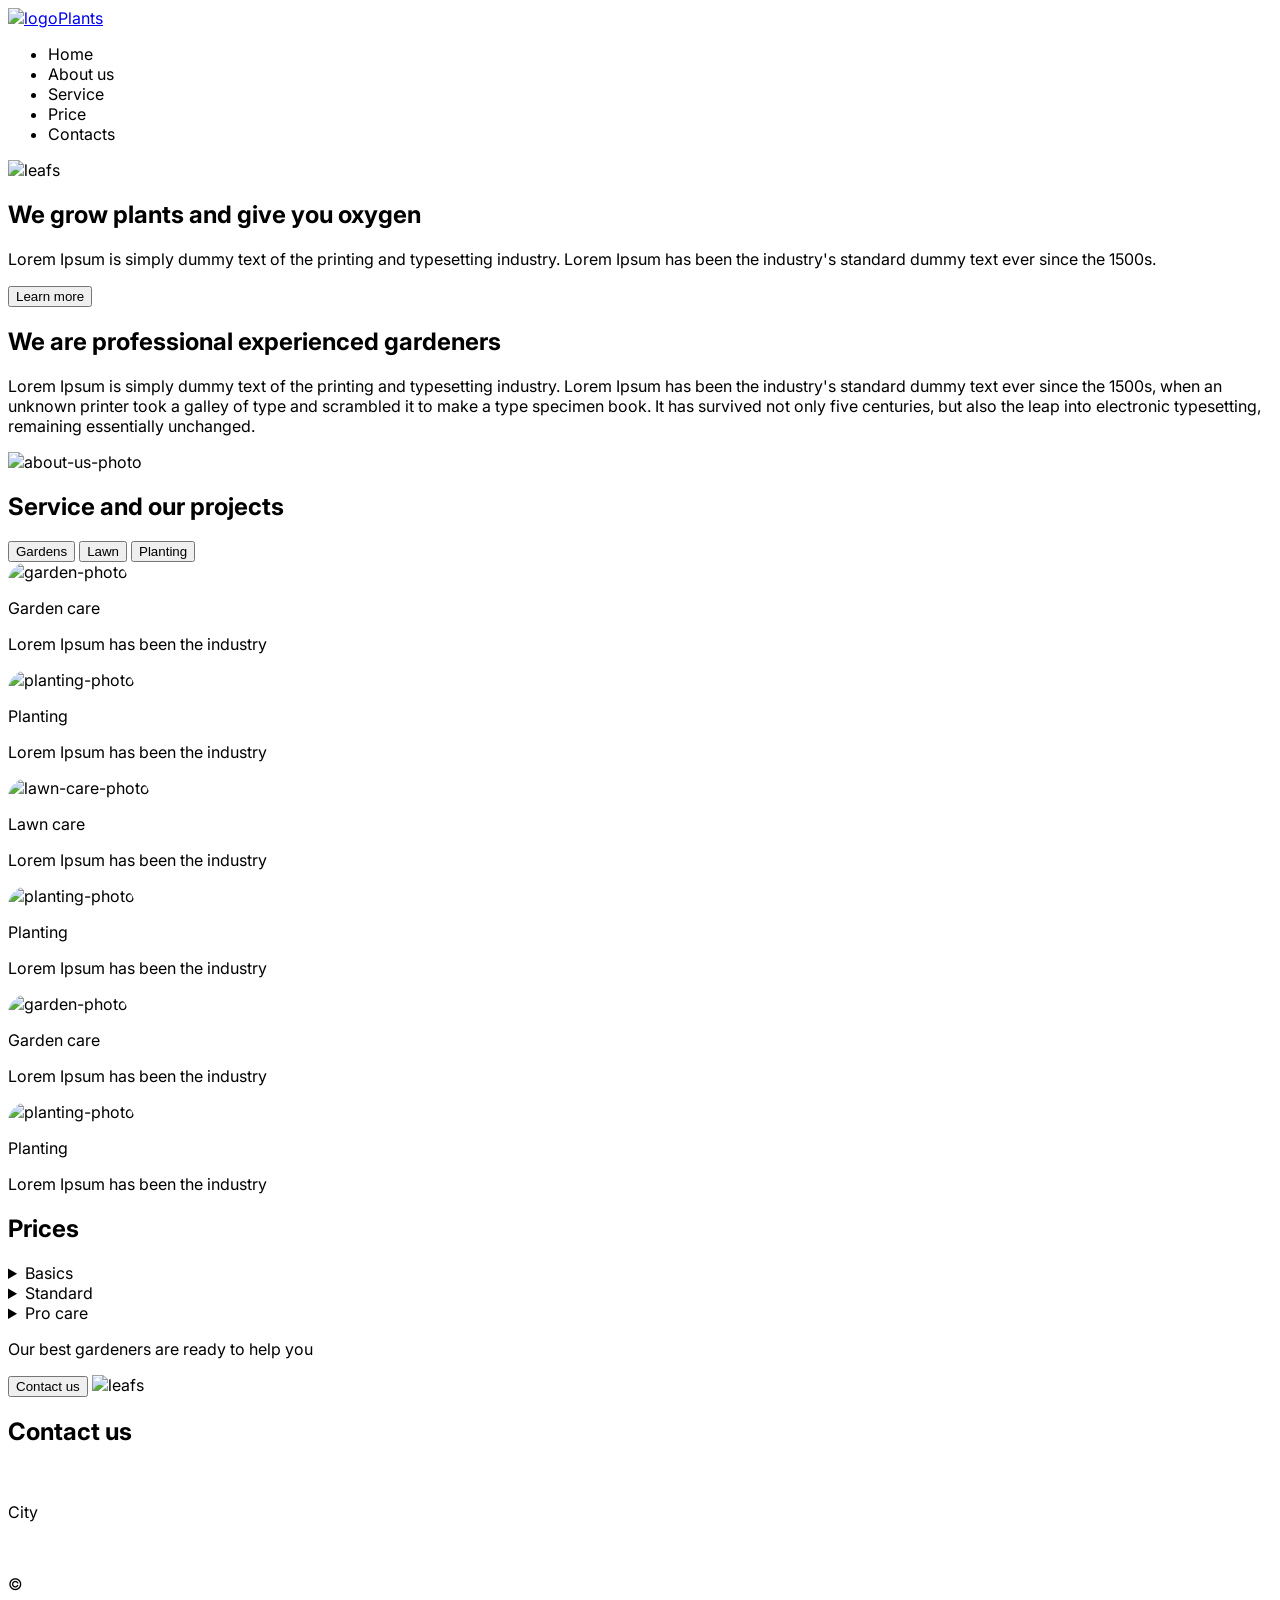
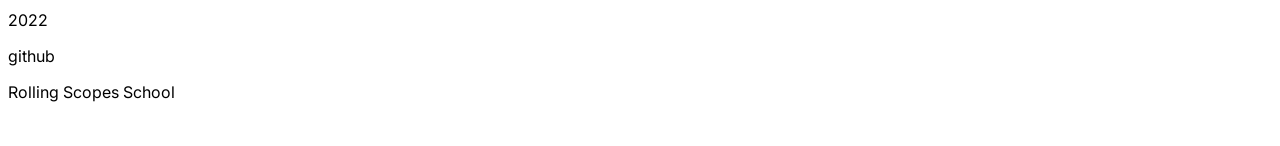
==== plants/index.html @ 7e8815b2 "init: start task" ====
<!DOCTYPE html>
<html lang="en">
<head>
  <meta charset="UTF-8">
  <meta http-equiv="X-UA-Compatible" content="IE=edge">
  <meta name="viewport" content="width=device-width, initial-scale=1.0">
  <link rel="stylesheet" href="style.css">
  <link rel="preconnect" href="https://fonts.googleapis.com">
  <link rel="preconnect" href="https://fonts.gstatic.com" crossorigin>
  <link href="https://fonts.googleapis.com/css2?family=Inika:wght@400;700&family=Inter:wght@400;700&display=swap" rel="stylesheet">
  <title>Plants</title>
</head>
<body>
  <header class="header">
    <div class="wrapper">
      <a href="#" class="logo"><img src="" alt="logo">Plants</a>
      <nav class="header__navigation">
        <ul class="navigation">
          <li>Home</li>
          <li>About us</li>
          <li>Service</li>
          <li>Price</li>
          <li>Contacts</li>
        </ul>
      </nav>
    </div>
  </header>
  <main>
    <section class="welcome">
      <div class="wrapper">
        <img class="welcome__img" src="" alt="leafs">
        <div class="welcome__content">
          <h1>We grow plants and give you oxygen</h1>
          <p>Lorem Ipsum is simply dummy text of the printing and typesetting industry. Lorem Ipsum has been the industry's standard dummy text ever since the 1500s.</p>
          <button class="welcome__button">Learn more</button>
        </div>
      </div>
    </section>
    <section class="about">
      <div class="wrapper">
        <div class="about__content">
          <h2>We are professional experienced gardeners</h2>
          <p>Lorem Ipsum is simply dummy text of the printing and typesetting industry. Lorem Ipsum has been the industry's standard dummy text ever since the 1500s, when an unknown printer took a galley of type and scrambled it to make a type specimen book. It has survived not only five centuries, but also the leap into electronic typesetting, remaining essentially unchanged.</p>
        </div>
        <img src="#" alt="about-us-photo">
      </div>
    </section>
    <section class="service">
      <div class="wrapper">
        <div class="service__header">
          <h2>Service and our projects</h2>
          <div class="service__buttons">
            <button class="button service_button">Gardens</button>
            <button class="button service_button">Lawn</button>
            <button class="button service_button">Planting</button>
          </div>
        </div>
        <div class="layout-3-column">
          <div class="service__card">
            <img class="card__img" src="./img/service/card1.jpg" alt="garden-photo">
            <div class="card__text">
              <p>Garden care</p>
              <p>Lorem Ipsum has been the industry</p>
            </div>
          </div>
          <div class="service__card">
            <img class="card__img" src="./img/service/card2.jpg" alt="planting-photo">
            <div class="card__text">
              <p>Planting</p>
              <p>Lorem Ipsum has been the industry</p>
            </div>
          </div>
          <div class="service__card">
            <img class="card__img" src="./img/service/card3.jpg" alt="lawn-care-photo">
            <div class="card__text">
              <p>Lawn care</p>
              <p>Lorem Ipsum has been the industry</p>
            </div>
          </div>
          <div class="service__card">
            <img class="card__img" src="./img/service/card4.jpg" alt="planting-photo">
            <div class="card__text">
              <p>Planting</p>
              <p>Lorem Ipsum has been the industry</p>
            </div>
          </div>
          <div class="service__card">
            <img class="card__img" src="./img/service/card5.jpg" alt="garden-photo">
            <div class="card__text">
              <p>Garden care</p>
              <p>Lorem Ipsum has been the industry</p>
            </div>
          </div>
          <div class="service__card">
            <img class="card__img" src="./img/service/card6.jpg" alt="planting-photo">
            <div class="card__text">
              <p>Planting</p>
              <p>Lorem Ipsum has been the industry</p>
            </div>
          </div>
        </div>
      </div>
    </section>
    <section class="prices">
      <div class="wrapper">
        <div class="layout-2-columns">
          <h2>Prices</h2>
          <div class="prices__item">
            <details>
              <summary>Basics</summary>
              <p>Release of Letraset sheets containing Lorem Ipsum passages, and more recently</p>
              <p>$15 / per hour</p>
              <button>Order</button>
            </details>
            <details>
              <summary>Standard</summary>
              <p>Release of Letraset sheets containing Lorem Ipsum passages, and more recently</p>
              <p>$25 / per hour</p>
              <button>Order</button>
            </details>
            <details>
              <summary>Pro care</summary>
              <p>Release of Letraset sheets containing Lorem Ipsum passages, and more recently</p>
              <p>$35 / per hour</p>
              <button>Order</button>
            </details>
          </div>
          <div>
            <p>Our best gardeners are ready to help you</p>
            <button>Contact us</button>
            <img src="#" alt="leafs">
          </div>
        </div>
      </div>
    </section>
    <secton class="contact-us">
      <div class="wrapper">
        <h2>Contact us</h2>
        <img>
        <div>
          <p>City</p>
          <img>
        </div>
      </div>
    </secton>
  </main>
  <footer>
    <div class="wrapper">
      <div>
        <p>©</p>
        <p>2022</p>
        <p>github</p>
      </div>
      <p>Rolling Scopes School</p>
      <div>
        <img src="" alt="">
        <img src="" alt="">
        <img src="" alt="">
        <img src="" alt="">
      </div>
    </div>
  </footer>
</body>
</html>
---- plants/style.css ----
html {
  font-size: 10px;
}

body {
  font-size: 1.6rem;
  font-family: 'Inter', sans-serif;
}


.card__img {
  width: 329px;
  height: 350px;
  border-top-left-radius: 20px;
  border-top-right-radius: 20px;
  object-fit: cover;
}
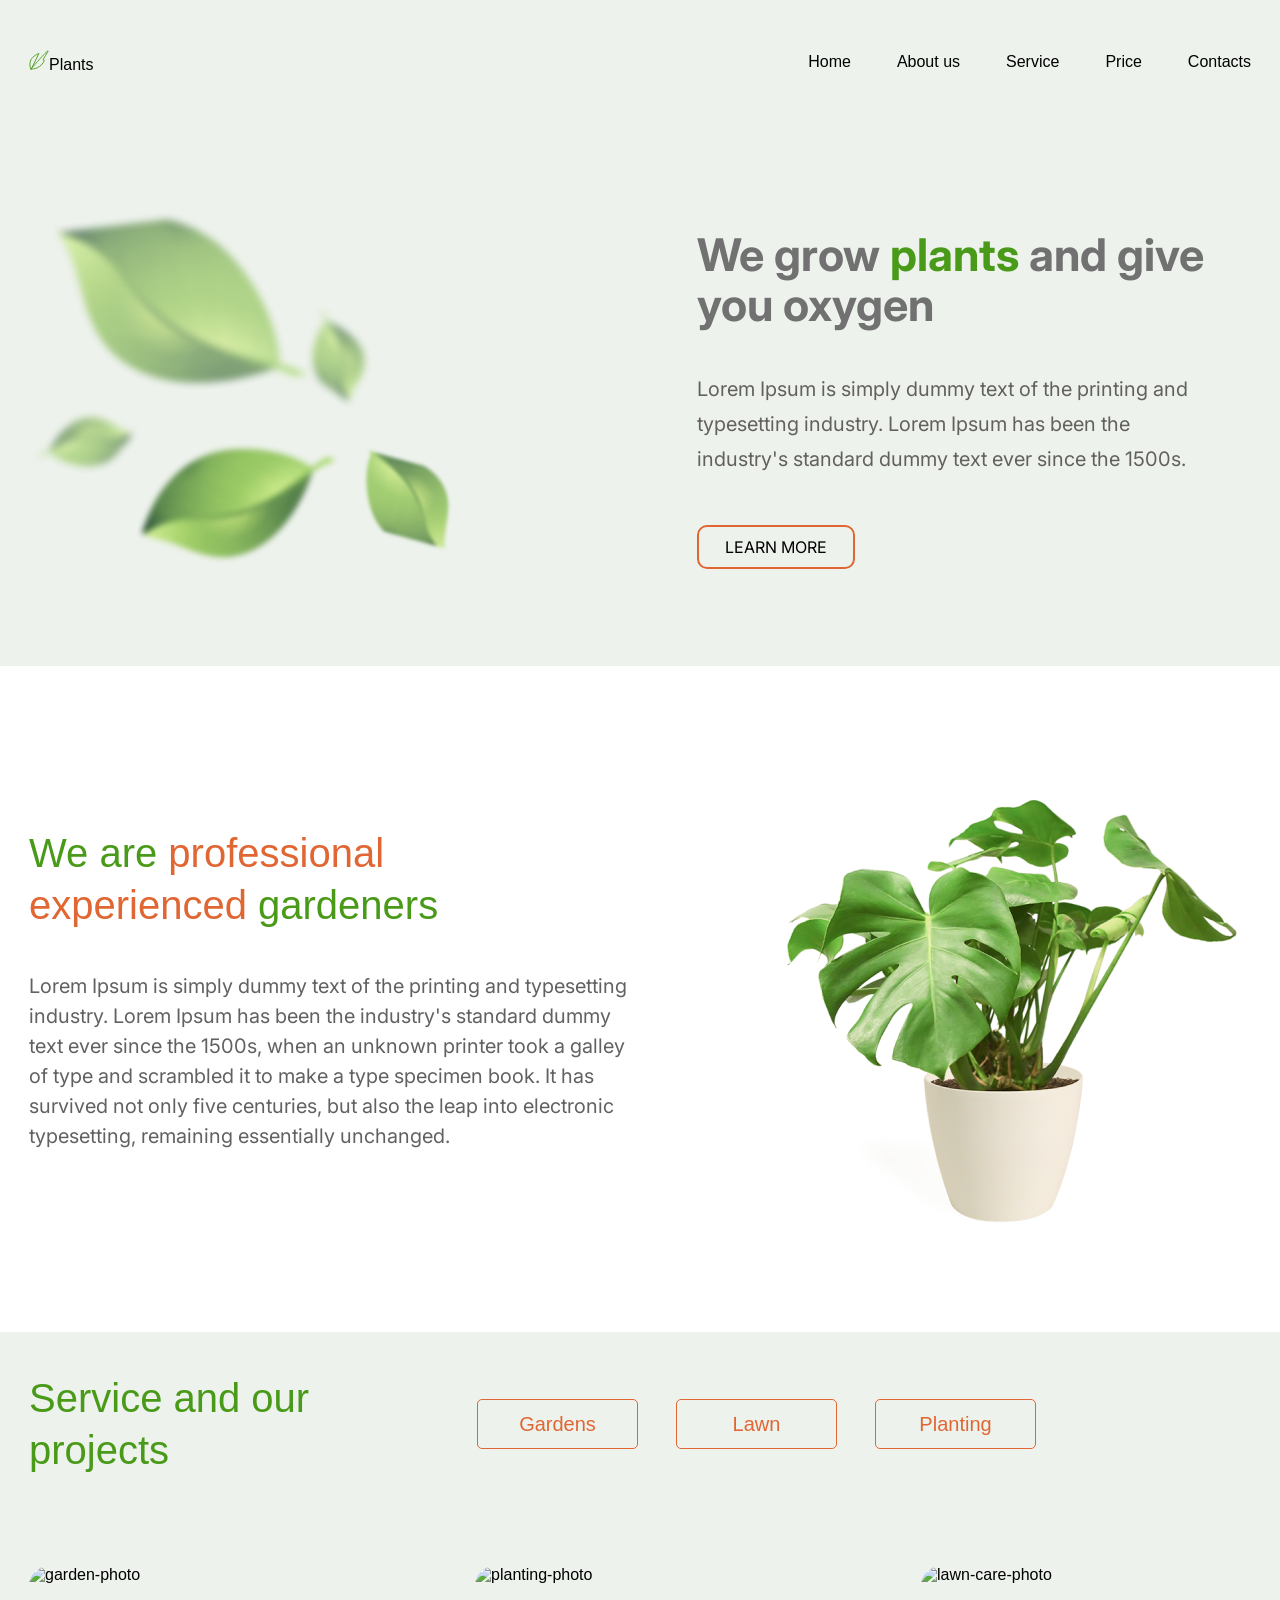
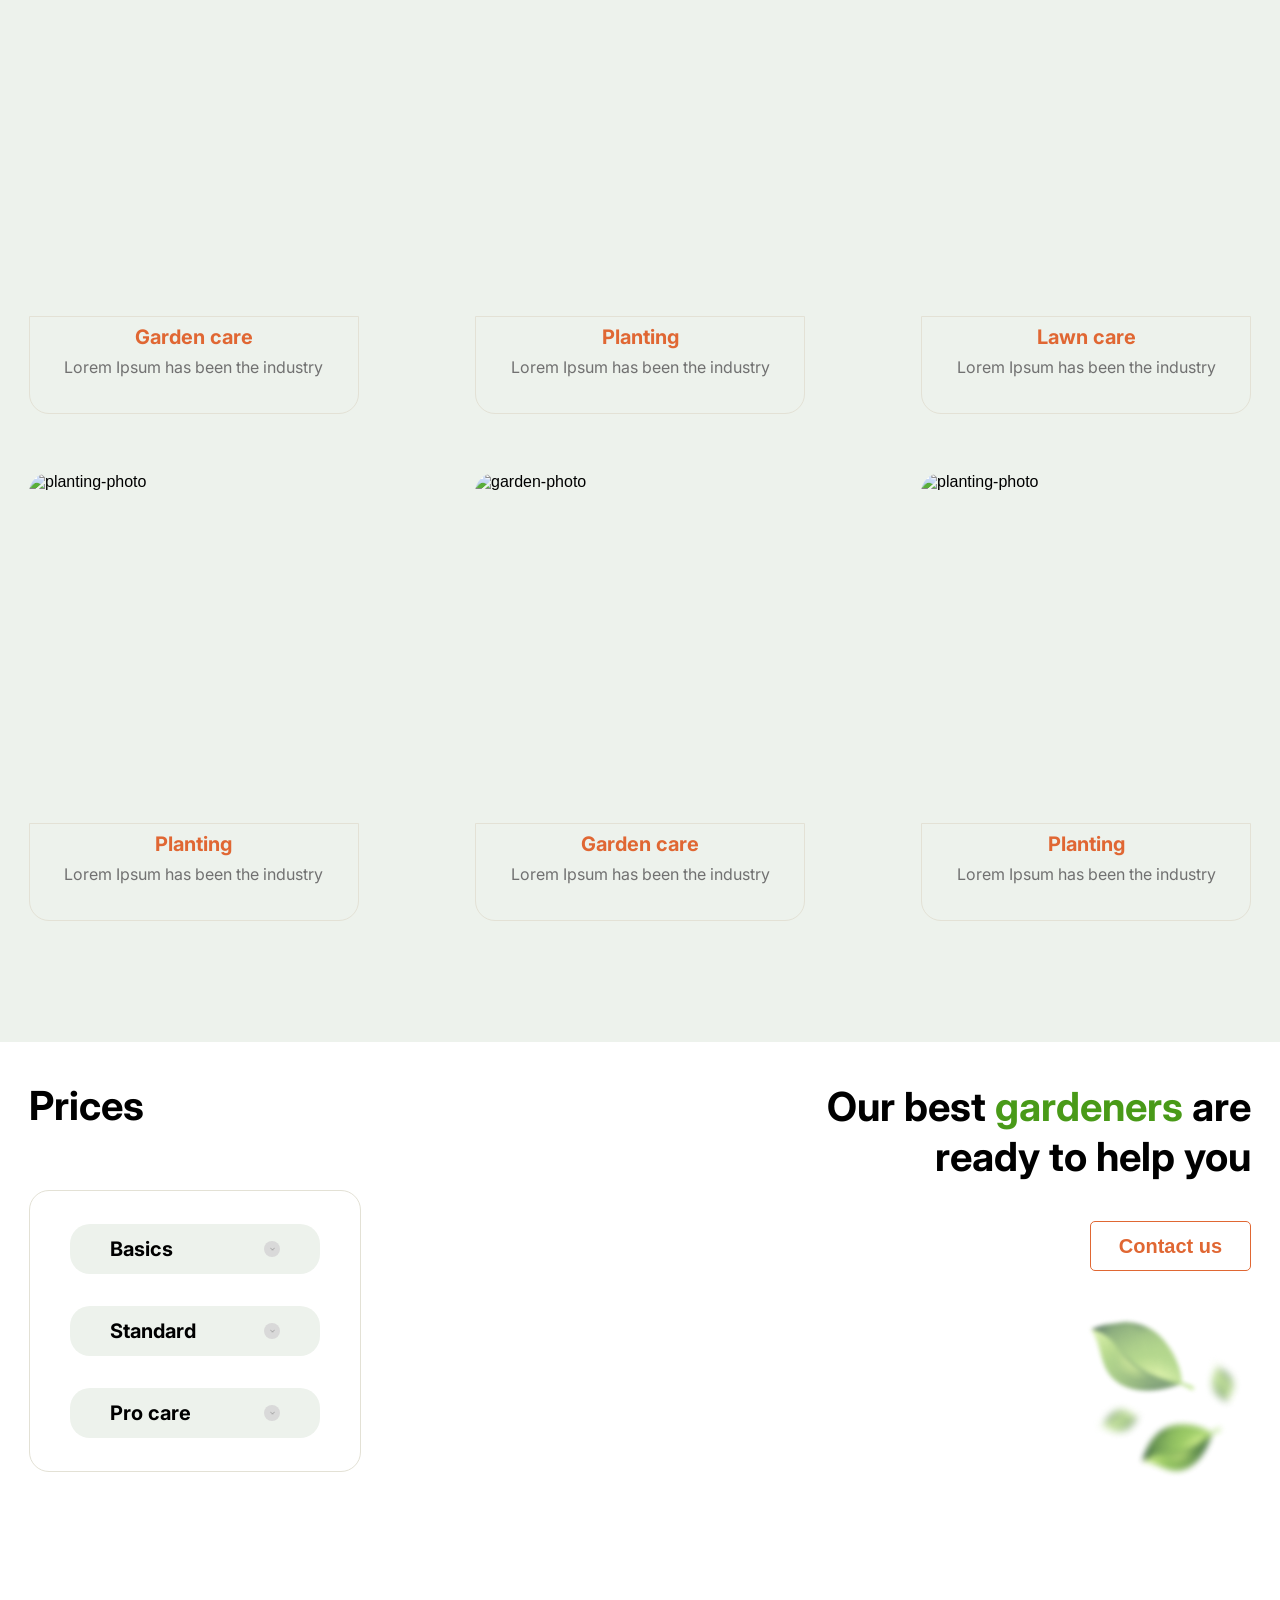
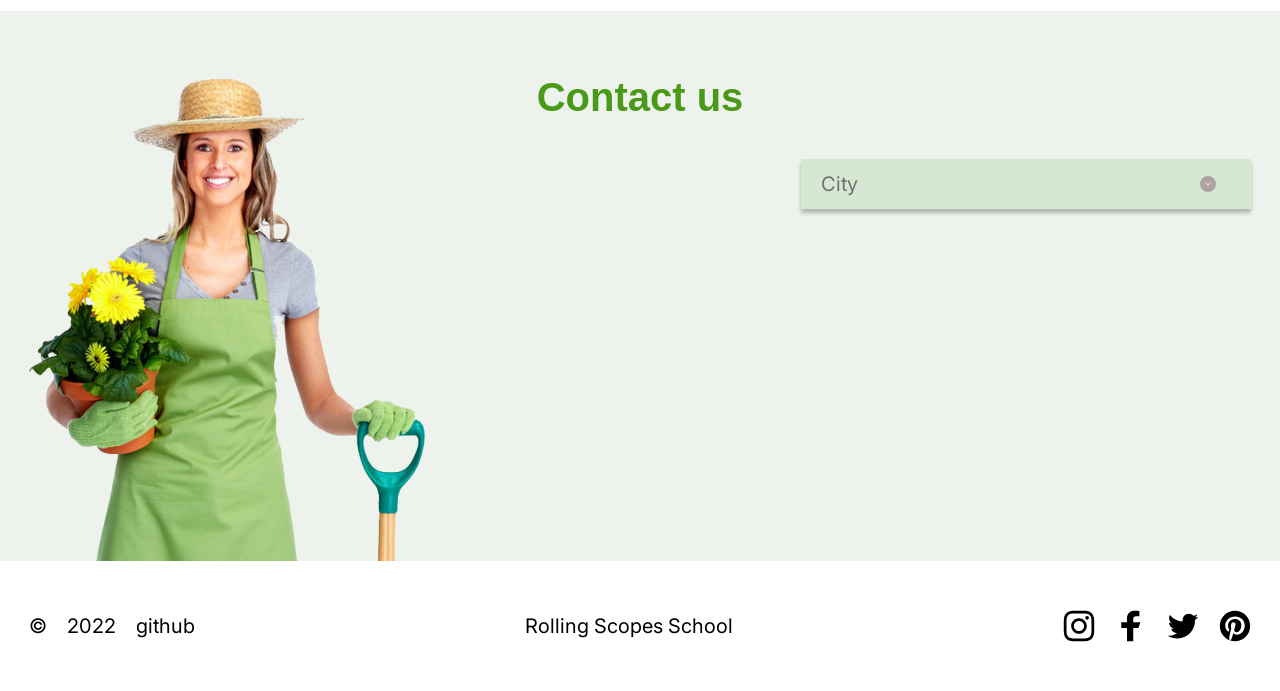
==== commit 622f8baa: "init: final task" ====
--- a/plants/index.html
+++ b/plants/index.html
@@ -4,7 +4,8 @@
   <meta charset="UTF-8">
   <meta http-equiv="X-UA-Compatible" content="IE=edge">
   <meta name="viewport" content="width=device-width, initial-scale=1.0">
-  <link rel="stylesheet" href="style.css">
+  <link rel="icon" href="./img/header/logo_vector.svg">
+  <link rel="stylesheet" href="css/style.css">
   <link rel="preconnect" href="https://fonts.googleapis.com">
   <link rel="preconnect" href="https://fonts.gstatic.com" crossorigin>
   <link href="https://fonts.googleapis.com/css2?family=Inika:wght@400;700&family=Inter:wght@400;700&display=swap" rel="stylesheet">
@@ -12,40 +13,40 @@
 </head>
 <body>
   <header class="header">
-    <div class="wrapper">
-      <a href="#" class="logo"><img src="" alt="logo">Plants</a>
-      <nav class="header__navigation">
+    <div class="wrapper header__wrapper">
+      <a href="#" class="logo"><img src="img/header/logo_vector.svg" alt="logo">Plants</a>
+      <nav>
         <ul class="navigation">
-          <li>Home</li>
-          <li>About us</li>
-          <li>Service</li>
-          <li>Price</li>
-          <li>Contacts</li>
+          <li class="navigation__link"><a href="#welcome">Home</a></li>
+          <li class="navigation__link"><a href="#about-us">About us</a></li>
+          <li class="navigation__link"><a href="#service">Service</a></li>
+          <li class="navigation__link"><a href="#price">Price</a></li>
+          <li class="navigation__link"><a href="#contacts">Contacts</a></li>
         </ul>
       </nav>
     </div>
   </header>
   <main>
-    <section class="welcome">
-      <div class="wrapper">
-        <img class="welcome__img" src="" alt="leafs">
+    <section class="welcome" id="welcome">
+      <div class="wrapper welcome__wrapper">
+        <img class="welcome__img" src="img/welcome/leafs.png" alt="leafs">
         <div class="welcome__content">
-          <h1>We grow plants and give you oxygen</h1>
-          <p>Lorem Ipsum is simply dummy text of the printing and typesetting industry. Lorem Ipsum has been the industry's standard dummy text ever since the 1500s.</p>
-          <button class="welcome__button">Learn more</button>
-        </div>
-      </div>
-    </section>
-    <section class="about">
-      <div class="wrapper">
+          <h1>We grow <span>plants</span> and give you oxygen</h1>
+          <p class="welcome__text">Lorem Ipsum is simply dummy text of the printing and typesetting industry. Lorem Ipsum has been the industry's standard dummy text ever since the 1500s.</p>
+          <button class="welcome__button">LEARN MORE</button>
+        </div>
+      </div>
+    </section>
+    <section class="about" id="about-us">
+      <div class="wrapper about__wrapper">
         <div class="about__content">
-          <h2>We are professional experienced gardeners</h2>
+          <h2>We are <span>professional experienced</span> gardeners</h2>
           <p>Lorem Ipsum is simply dummy text of the printing and typesetting industry. Lorem Ipsum has been the industry's standard dummy text ever since the 1500s, when an unknown printer took a galley of type and scrambled it to make a type specimen book. It has survived not only five centuries, but also the leap into electronic typesetting, remaining essentially unchanged.</p>
         </div>
-        <img src="#" alt="about-us-photo">
-      </div>
-    </section>
-    <section class="service">
+        <img src="img/about/houseplant1.png" alt="houseplant">
+      </div>
+    </section>
+    <section class="service" id="service">
       <div class="wrapper">
         <div class="service__header">
           <h2>Service and our projects</h2>
@@ -55,110 +56,147 @@
             <button class="button service_button">Planting</button>
           </div>
         </div>
-        <div class="layout-3-column">
+        <div class="service__main layout-3-column">
           <div class="service__card">
             <img class="card__img" src="./img/service/card1.jpg" alt="garden-photo">
-            <div class="card__text">
-              <p>Garden care</p>
-              <p>Lorem Ipsum has been the industry</p>
+            <div class="card__content">
+              <p class="card__title">Garden care</p>
+              <p class="card__text">Lorem Ipsum has been the industry</p>
             </div>
           </div>
           <div class="service__card">
             <img class="card__img" src="./img/service/card2.jpg" alt="planting-photo">
-            <div class="card__text">
-              <p>Planting</p>
-              <p>Lorem Ipsum has been the industry</p>
+            <div class="card__content">
+              <p class="card__title">Planting</p>
+              <p class="card__text">Lorem Ipsum has been the industry</p>
             </div>
           </div>
           <div class="service__card">
             <img class="card__img" src="./img/service/card3.jpg" alt="lawn-care-photo">
-            <div class="card__text">
-              <p>Lawn care</p>
-              <p>Lorem Ipsum has been the industry</p>
+            <div class="card__content">
+              <p class="card__title">Lawn care</p>
+              <p class="card__text">Lorem Ipsum has been the industry</p>
             </div>
           </div>
           <div class="service__card">
             <img class="card__img" src="./img/service/card4.jpg" alt="planting-photo">
-            <div class="card__text">
-              <p>Planting</p>
-              <p>Lorem Ipsum has been the industry</p>
+            <div class="card__content">
+              <p class="card__title">Planting</p>
+              <p class="card__text">Lorem Ipsum has been the industry</p>
             </div>
           </div>
           <div class="service__card">
             <img class="card__img" src="./img/service/card5.jpg" alt="garden-photo">
-            <div class="card__text">
-              <p>Garden care</p>
-              <p>Lorem Ipsum has been the industry</p>
+            <div class="card__content">
+              <p class="card__title">Garden care</p>
+              <p class="card__text">Lorem Ipsum has been the industry</p>
             </div>
           </div>
           <div class="service__card">
             <img class="card__img" src="./img/service/card6.jpg" alt="planting-photo">
-            <div class="card__text">
-              <p>Planting</p>
-              <p>Lorem Ipsum has been the industry</p>
-            </div>
-          </div>
-        </div>
-      </div>
-    </section>
-    <section class="prices">
-      <div class="wrapper">
-        <div class="layout-2-columns">
+            <div class="card__content">
+              <p class="card__title">Planting</p>
+              <p class="card__text">Lorem Ipsum has been the industry</p>
+            </div>
+          </div>
+        </div>
+      </div>
+    </section>
+    <section class="prices" id="price">
+      <div class="wrapper layout-2-column">
+        <div>
           <h2>Prices</h2>
-          <div class="prices__item">
-            <details>
-              <summary>Basics</summary>
-              <p>Release of Letraset sheets containing Lorem Ipsum passages, and more recently</p>
-              <p>$15 / per hour</p>
-              <button>Order</button>
-            </details>
-            <details>
-              <summary>Standard</summary>
-              <p>Release of Letraset sheets containing Lorem Ipsum passages, and more recently</p>
-              <p>$25 / per hour</p>
-              <button>Order</button>
-            </details>
-            <details>
-              <summary>Pro care</summary>
-              <p>Release of Letraset sheets containing Lorem Ipsum passages, and more recently</p>
-              <p>$35 / per hour</p>
-              <button>Order</button>
-            </details>
-          </div>
-          <div>
-            <p>Our best gardeners are ready to help you</p>
-            <button>Contact us</button>
-            <img src="#" alt="leafs">
-          </div>
-        </div>
-      </div>
-    </section>
-    <secton class="contact-us">
-      <div class="wrapper">
+          <div class="prices__accordion">
+            <div class="accordion__item">
+              <div class="accordion__item__button">
+                <p>Basics</p>
+                <div class="arrow"><span></span></div>
+              </div>
+              <div class="accordion__item__content">
+                <p class="accordion__item__content__text">Release of Letraset sheets containing Lorem Ipsum passages, and more recently</p>
+                <p class="accordion__item__content__price"><span>$15</span> / per hour</p>
+                <button class="accordion__item__content__button">Order</button>
+              </div>
+            </div>
+            <div class="accordion__item">
+              <div class="accordion__item__button">
+                <p>Standard</p>
+                <div class="arrow"><span></span></div>
+              </div>
+              <div class="accordion__item__content">
+                <p class="accordion__item__content__text">Release of Letraset sheets containing Lorem Ipsum passages, and more recently</p>
+                <p class="accordion__item__content__price"><span>$25</span> / per hour</p>
+                <button class="accordion__item__content__button">Order</button>
+              </div>
+            </div>
+            <div class="accordion__item">
+              <div class="accordion__item__button">
+                <p>Pro care</p>
+                <div class="arrow"><span></span></div>
+              </div>
+              <div class="accordion__item__content">
+                <p class="accordion__item__content__text">Release of Letraset sheets containing Lorem Ipsum passages, and more recently</p>
+                <p class="accordion__item__content__price"><span>$35</span> / per hour</p>
+                <button class="accordion__item__content__button">Order</button>
+              </div>
+            </div>
+          </div>
+        </div>
+        <div class="prices__help">
+          <p class="prices__help__title">Our best <span>gardeners</span> are ready to help you</p>
+          <button class="button prices__help__button">Contact us</button>
+          <img src="./img/prices/leafsprices.png" alt="leafs">
+        </div>
+      </div>
+    </section>
+    <section class="contact-us" id="contacts">
+      <div class="wrapper contact-us__wrapper">
+        <img src="./img/contact/contact_woman.png" alt="woman">
         <h2>Contact us</h2>
-        <img>
         <div>
-          <p>City</p>
-          <img>
-        </div>
-      </div>
-    </secton>
+          <div class="contact-us__drop-down">
+            <p class="drop-down__title">City</p>
+            <div class="drop-down__arrow"><img src="./img/svg/arrowactive.svg" alt="arrow"></div>
+          </div>
+          <div class="contact-us__drop-down__content">
+            <p class="drop-down__content__item">Canandaigua, NY</p>
+            <p class="drop-down__content__item">New York, City</p>
+            <p class="drop-down__content__item">Yonkers, NY</p>
+            <p class="drop-down__content__item">Sherrill, NY</p>
+          </div>
+          <div class="drop-down__adresses">
+            <div class="adresses__title">
+              <p>City: </p>
+              <p>Phone: </p>
+              <p>Office adress: </p>
+            </div>
+            <div class="adresses__content">
+              <p>Canandaigua, NY</p>
+              <p>+1 585 393 0001</p>
+              <p>151 Charlotte Street</p>
+            </div>
+            <button class="adresses__button">Call us</button>
+          </div>
+        </div>
+      </div>
+    </section>
   </main>
   <footer>
-    <div class="wrapper">
-      <div>
+    <div class="wrapper footer__wrapper">
+      <div class="footer__year">
         <p>©</p>
         <p>2022</p>
-        <p>github</p>
-      </div>
-      <p>Rolling Scopes School</p>
-      <div>
-        <img src="" alt="">
-        <img src="" alt="">
-        <img src="" alt="">
-        <img src="" alt="">
-      </div>
+        <p><a href="https://github.com/Montek1o" target="_blank">github</a></p>
+      </div>
+      <p><a href="https://rs.school/js-stage0/" target="_blank">Rolling Scopes School</a></p>
+      <ul class="footer__social">
+        <li><a href="#"><img src="./img/svg/instagram.svg" alt="instagram"></a></li>
+        <li><a href="#"><img src="./img/svg/facebook.svg" alt="facebook"></a></li>
+        <li><a href="#"><img src="./img/svg/twitter.svg" alt="twitter"></a></li>
+        <li><a href="#"><img src="./img/svg/pinterest.svg" alt="pinterest"></a></li>
+      </ul>
     </div>
   </footer>
+  <script src="index.js"></script>
 </body>
 </html>
--- a/plants/css/style.css
+++ b/plants/css/style.css
@@ -0,0 +1,649 @@
+footer a, .accordion__item__content, .welcome__button, .navigation__link a, .logo, .button {
+  transition: all 0.3s ease-out;
+}
+
+.adresses__button, .button, body {
+  font-family: "Inika", sans-serif;
+}
+
+footer, .adresses__content, .adresses__title, .drop-down__content__item, .drop-down__title, .prices__help__title, .accordion__item__content, .accordion__item__button, .prices h2, .card__content, .about__content p, .welcome__button, .welcome__text, h1 {
+  font-family: "Inter", sans-serif;
+}
+
+* {
+  margin: 0;
+  padding: 0;
+  box-sizing: border-box;
+}
+
+html {
+  font-size: 10px;
+  scroll-behavior: smooth;
+}
+
+body {
+  font-size: 1.6rem;
+}
+
+h1 {
+  font-size: 4.5rem;
+  line-height: 5rem;
+  font-weight: 700;
+  font-style: normal;
+  color: #717171;
+}
+h1 span {
+  color: #499A18;
+}
+
+h2 {
+  font-size: 4rem;
+  line-height: 5.2rem;
+  font-weight: 400;
+  font-style: normal;
+  color: #499A18;
+}
+
+.button {
+  width: 161px;
+  height: 50px;
+  color: #E06733;
+  background-color: #EDF2EC;
+  font-size: 2rem;
+  line-height: 2.6rem;
+  font-weight: 400;
+  font-style: normal;
+  border: 1px solid #E06733;
+  border-radius: 5px;
+  cursor: pointer;
+}
+.button:hover {
+  background-color: #E06733;
+  color: #fff;
+}
+.button:active {
+  background-color: #499A18;
+  border-color: #499A18;
+}
+
+.logo {
+  text-decoration: none;
+  color: #000;
+  font-size: 1.6rem;
+  line-height: 2.1rem;
+  font-weight: 400;
+  font-style: normal;
+}
+.logo:hover {
+  color: #E06733;
+}
+.logo:active {
+  color: #499A18;
+}
+.logo img {
+  width: 20px;
+  height: 20px;
+}
+
+/*
+<span class="ico ico_"></span>
+
+.ico {
+  cursor: pointer;
+  display: inline-block;
+}
+
+.ico_ {
+  background-image: url("");
+  width: 0;
+  height: 0;
+}
+
+*/
+.wrapper {
+  max-width: 1222px;
+  margin: 0 auto;
+}
+
+.header {
+  background: #EDF2EC;
+  padding: 52px 0 62px 0;
+}
+.header__wrapper {
+  display: flex;
+  align-items: center;
+  justify-content: space-between;
+  transition: all 0.3s;
+  height: 20px;
+}
+
+.layout-3-column {
+  display: flex;
+  justify-content: space-between;
+  align-content: space-between;
+  flex-wrap: wrap;
+}
+.layout-3-column > * {
+  flex-basis: 27%;
+}
+
+.layout-2-column {
+  display: flex;
+  justify-content: space-between;
+  align-content: space-between;
+  flex-wrap: wrap;
+}
+.layout-2-column > * {
+  flex-basis: 38%;
+}
+
+.navigation {
+  display: flex;
+  font-size: 1.6rem;
+  line-height: 5rem;
+  font-weight: 400;
+  font-style: normal;
+}
+
+.navigation__link {
+  list-style: none;
+  padding: 0 23px;
+}
+.navigation__link a {
+  color: #010201;
+  text-decoration: none;
+}
+.navigation__link a:hover {
+  color: #E06733;
+}
+.navigation__link a:active {
+  color: #499A18;
+}
+.navigation__link:first-child {
+  padding-left: 0;
+}
+.navigation__link:last-child {
+  padding-right: 0;
+}
+
+.welcome {
+  background: #EDF2EC;
+  padding: 62px 0 62.64px 0;
+}
+
+.welcome__wrapper {
+  display: flex;
+  justify-content: space-between;
+  align-items: center;
+}
+
+.welcome__img {
+  width: 448.8px;
+  height: 407.36px;
+}
+
+.welcome__content {
+  padding-left: 224.2px;
+}
+
+.welcome__text {
+  color: #636060;
+  font-size: 2rem;
+  line-height: 3.5rem;
+  font-weight: 400;
+  font-style: normal;
+  max-width: 525.44px;
+  margin: 42px 0 48px 0;
+}
+
+.welcome__button {
+  width: 158px;
+  height: 44px;
+  display: flex;
+  align-items: center;
+  justify-content: center;
+  border: 2px solid #E06733;
+  border-radius: 10px;
+  background: #EDF2EC;
+  font-size: 1.6rem;
+  line-height: 2rem;
+  font-weight: 400;
+  font-style: normal;
+  cursor: pointer;
+}
+.welcome__button:hover {
+  color: #fff;
+  background-color: #E06733;
+}
+.welcome__button:active {
+  background-color: #499A18;
+  border-color: #499A18;
+}
+
+.about {
+  padding: 93px 0 94px 0;
+}
+
+.about__wrapper {
+  display: flex;
+  justify-content: space-between;
+}
+
+.about__content h2 {
+  max-width: 463px;
+  margin-bottom: 40px;
+  padding-top: 68px;
+}
+.about__content h2 span {
+  color: #E06733;
+}
+.about__content p {
+  max-width: 605px;
+  color: #636060;
+  font-size: 2rem;
+  line-height: 3rem;
+  font-weight: 400;
+  font-style: normal;
+}
+
+.service {
+  background-color: #EDF2EC;
+  padding: 40px 0 121px 0;
+}
+
+.service__header {
+  max-width: 1007px;
+  display: flex;
+  justify-content: space-between;
+  align-items: center;
+  margin-bottom: 90px;
+}
+.service__header h2 {
+  max-width: 306px;
+}
+
+.service__buttons {
+  display: flex;
+}
+.service__buttons .service_button {
+  margin-left: 38px;
+}
+.service__buttons .service_button:first-child {
+  margin-left: 0;
+}
+
+.service__main {
+  min-height: 955px;
+}
+
+.service__card {
+  display: flex;
+  flex-direction: column;
+}
+
+.card__img {
+  width: 329px;
+  height: 350px;
+  -o-object-fit: cover;
+     object-fit: cover;
+  border-radius: 20px 20px 0px 0px;
+}
+
+.card__content {
+  display: flex;
+  flex-direction: column;
+  justify-content: center;
+  align-items: center;
+  border: 1px solid #E3E1D5;
+  border-radius: 0px 0px 20px 20px;
+}
+
+.card__title {
+  color: #E06733;
+  font-size: 2rem;
+  line-height: 2rem;
+  font-weight: 700;
+  font-style: normal;
+  margin: 10px 0;
+}
+
+.card__text {
+  color: #717171;
+  font-size: 1.6rem;
+  line-height: 2rem;
+  font-weight: 400;
+  font-style: normal;
+  margin-bottom: 36px;
+}
+
+.prices {
+  padding: 40px 0 115px 0;
+}
+.prices h2 {
+  color: #000;
+  font-size: 4rem;
+  line-height: 4.8rem;
+  font-weight: 700;
+  font-style: normal;
+  margin-bottom: 60px;
+}
+
+.prices__accordion {
+  display: flex;
+  flex-direction: column;
+  justify-content: center;
+  align-items: center;
+  max-width: 332px;
+  height: 282.01px;
+  border: 1px solid #E3E1D5;
+  border-radius: 20px;
+}
+
+.accordion__item {
+  margin: 16px 0;
+}
+
+.accordion__item__button {
+  display: flex;
+  justify-content: space-between;
+  align-items: center;
+  padding: 0 40px;
+  font-size: 2rem;
+  line-height: 2rem;
+  font-weight: 700;
+  font-style: normal;
+  width: 250px;
+  height: 50px;
+  border-radius: 20px;
+  cursor: pointer;
+  background-color: #EDF2EC;
+}
+.accordion__item__button .arrow {
+  display: flex;
+  justify-content: center;
+  align-items: center;
+  width: 16px;
+  height: 16px;
+  border-radius: 50%;
+  background: #D9D9D9;
+}
+.accordion__item__button .arrow span {
+  background-image: url(/plants/img/svg/arrow.svg);
+  background-repeat: no-repeat;
+  background-position: center;
+  width: 5px;
+  height: 5px;
+}
+.accordion__item__button-active {
+  border-radius: 0px;
+  border-top-left-radius: 20px;
+  border-top-right-radius: 20px;
+  background-color: #D6E7D2;
+}
+.accordion__item__button-active .arrow {
+  background: #AEA1A1;
+}
+.accordion__item__button-active .arrow span {
+  background-image: url(/plants/img/svg/arrowactive.svg);
+}
+
+.accordion__item__content {
+  max-height: 0;
+  width: 250px;
+  padding: 0 40px;
+  overflow: hidden;
+  background-color: #D6E7D2;
+  border-bottom-left-radius: 20px;
+  border-bottom-right-radius: 20px;
+}
+.accordion__item__content__text {
+  font-size: 1rem;
+  line-height: 1rem;
+  font-weight: 300;
+  font-style: normal;
+  color: #717171;
+  padding-top: 6px;
+  border-top: 0.5px solid #AEA1A1;
+}
+.accordion__item__content__price {
+  font-size: 1.2rem;
+  line-height: 2rem;
+  font-weight: 400;
+  font-style: normal;
+  margin: 6px 0 8px 0;
+}
+.accordion__item__content__price span {
+  font-size: 1.6rem;
+  line-height: 2rem;
+  font-weight: 700;
+  font-style: normal;
+  color: #E06733;
+}
+.accordion__item__content__button {
+  width: 86px;
+  height: 25px;
+  border: none;
+  border-radius: 20px;
+  background: #fff;
+  cursor: pointer;
+  margin-bottom: 12px;
+  font-size: 1.4rem;
+  line-height: 2rem;
+  font-weight: 700;
+  font-style: normal;
+  color: #717171;
+}
+.accordion__item__content__button:hover {
+  background-color: #E06733;
+  color: #fff;
+}
+.accordion__item__content__button:active {
+  background-color: #499A18;
+}
+
+.prices__help {
+  display: flex;
+  flex-direction: column;
+  align-items: flex-end;
+}
+
+.prices__help__title {
+  font-size: 4rem;
+  line-height: 5rem;
+  font-weight: 700;
+  font-style: normal;
+  text-align: right;
+}
+.prices__help__title span {
+  color: #499A18;
+}
+
+.prices__help__button {
+  background-color: #fff;
+  font-weight: 700;
+  margin: 39px 0 38px 0;
+}
+
+.contact-us {
+  background-color: #EDF2EC;
+}
+
+.contact-us__wrapper {
+  display: flex;
+  justify-content: space-between;
+  padding-top: 53px;
+}
+.contact-us__wrapper h2 {
+  font-weight: 700;
+  padding-top: 7px;
+  padding-left: 50px;
+}
+
+.contact-us__drop-down {
+  width: 450px;
+  height: 50px;
+  background: #D6E7D2;
+  box-shadow: 0px 4px 4px rgba(0, 0, 0, 0.25);
+  display: flex;
+  justify-content: space-between;
+  align-items: center;
+  padding: 0 35px 0 20px;
+  margin-top: 95px;
+  cursor: pointer;
+}
+.contact-us__drop-down_active {
+  background: #C1E698;
+  border: 1px solid #D6E7D2;
+  box-shadow: none;
+}
+.contact-us__drop-down_active .drop-down__arrow {
+  background: #8BA07E;
+}
+.contact-us__drop-down_active .drop-down__arrow img {
+  transform: none;
+}
+
+.drop-down__title {
+  font-size: 2rem;
+  line-height: 4rem;
+  font-weight: 400;
+  font-style: normal;
+  color: #717171;
+}
+
+.drop-down__arrow {
+  display: flex;
+  justify-content: center;
+  align-items: center;
+  width: 16px;
+  height: 16px;
+  border-radius: 50%;
+  background: #AEA1A1;
+}
+.drop-down__arrow img {
+  width: 8px;
+  transform: rotate(180deg);
+}
+
+.contact-us__drop-down__content {
+  width: 450px;
+  height: 234px;
+  background: #DCE9D9;
+  padding: 0px 35px 31px;
+  display: none;
+}
+
+.drop-down__content__item {
+  color: #499A18;
+  font-size: 1.6rem;
+  line-height: 4rem;
+  font-weight: 400;
+  font-style: normal;
+  border-bottom: 1px solid #D9D9D9;
+  padding-top: 12px;
+  padding-left: 6px;
+  cursor: pointer;
+}
+.drop-down__content__item:hover {
+  color: #717171;
+  border-bottom: 1px solid #717171;
+}
+
+.drop-down__adresses {
+  width: 448px;
+  height: 214px;
+  background: #EDF2EC;
+  border: 1px solid #000000;
+  border-radius: 20px;
+  margin-top: 47px;
+  padding: 17px 76px 32px 35px;
+  display: flex;
+  display: none;
+  flex-wrap: wrap;
+}
+
+.adresses__title {
+  font-size: 1.6rem;
+  line-height: 4rem;
+  font-weight: 400;
+  font-style: normal;
+}
+
+.adresses__content {
+  color: #717171;
+  font-size: 1.6rem;
+  line-height: 4rem;
+  font-weight: 400;
+  font-style: normal;
+  padding-left: 10px;
+}
+
+.adresses__button {
+  width: 122px;
+  height: 26px;
+  border: 1px solid #E06733;
+  border-radius: 5px;
+  font-size: 1rem;
+  line-height: 1.3rem;
+  font-weight: 700;
+  font-style: normal;
+  color: #717171;
+  background: #EDF2EC;
+  cursor: pointer;
+  margin-left: 120px;
+}
+.adresses__button:hover {
+  background-color: #E06733;
+  color: #fff;
+}
+.adresses__button:active {
+  background-color: #499A18;
+  border-color: #499A18;
+}
+
+footer {
+  margin: 40px 0;
+  font-size: 2rem;
+  line-height: 5rem;
+  font-weight: 400;
+  font-style: normal;
+}
+footer a {
+  color: #000;
+  text-decoration: none;
+}
+footer a:hover {
+  color: #E06733;
+}
+footer a:active {
+  color: #499A18;
+}
+
+.footer__wrapper {
+  height: 50px;
+  display: flex;
+  justify-content: space-between;
+  align-items: center;
+}
+.footer__wrapper p {
+  margin-right: 20px;
+}
+
+.footer__year {
+  display: flex;
+}
+
+.footer__social {
+  width: 188px;
+  display: flex;
+  justify-content: space-between;
+  align-items: center;
+  list-style-type: none;
+}
+.footer__social li {
+  height: 32px;
+}
+.footer__social img {
+  width: 32px;
+  height: 32px;
+}/*# sourceMappingURL=style.css.map */
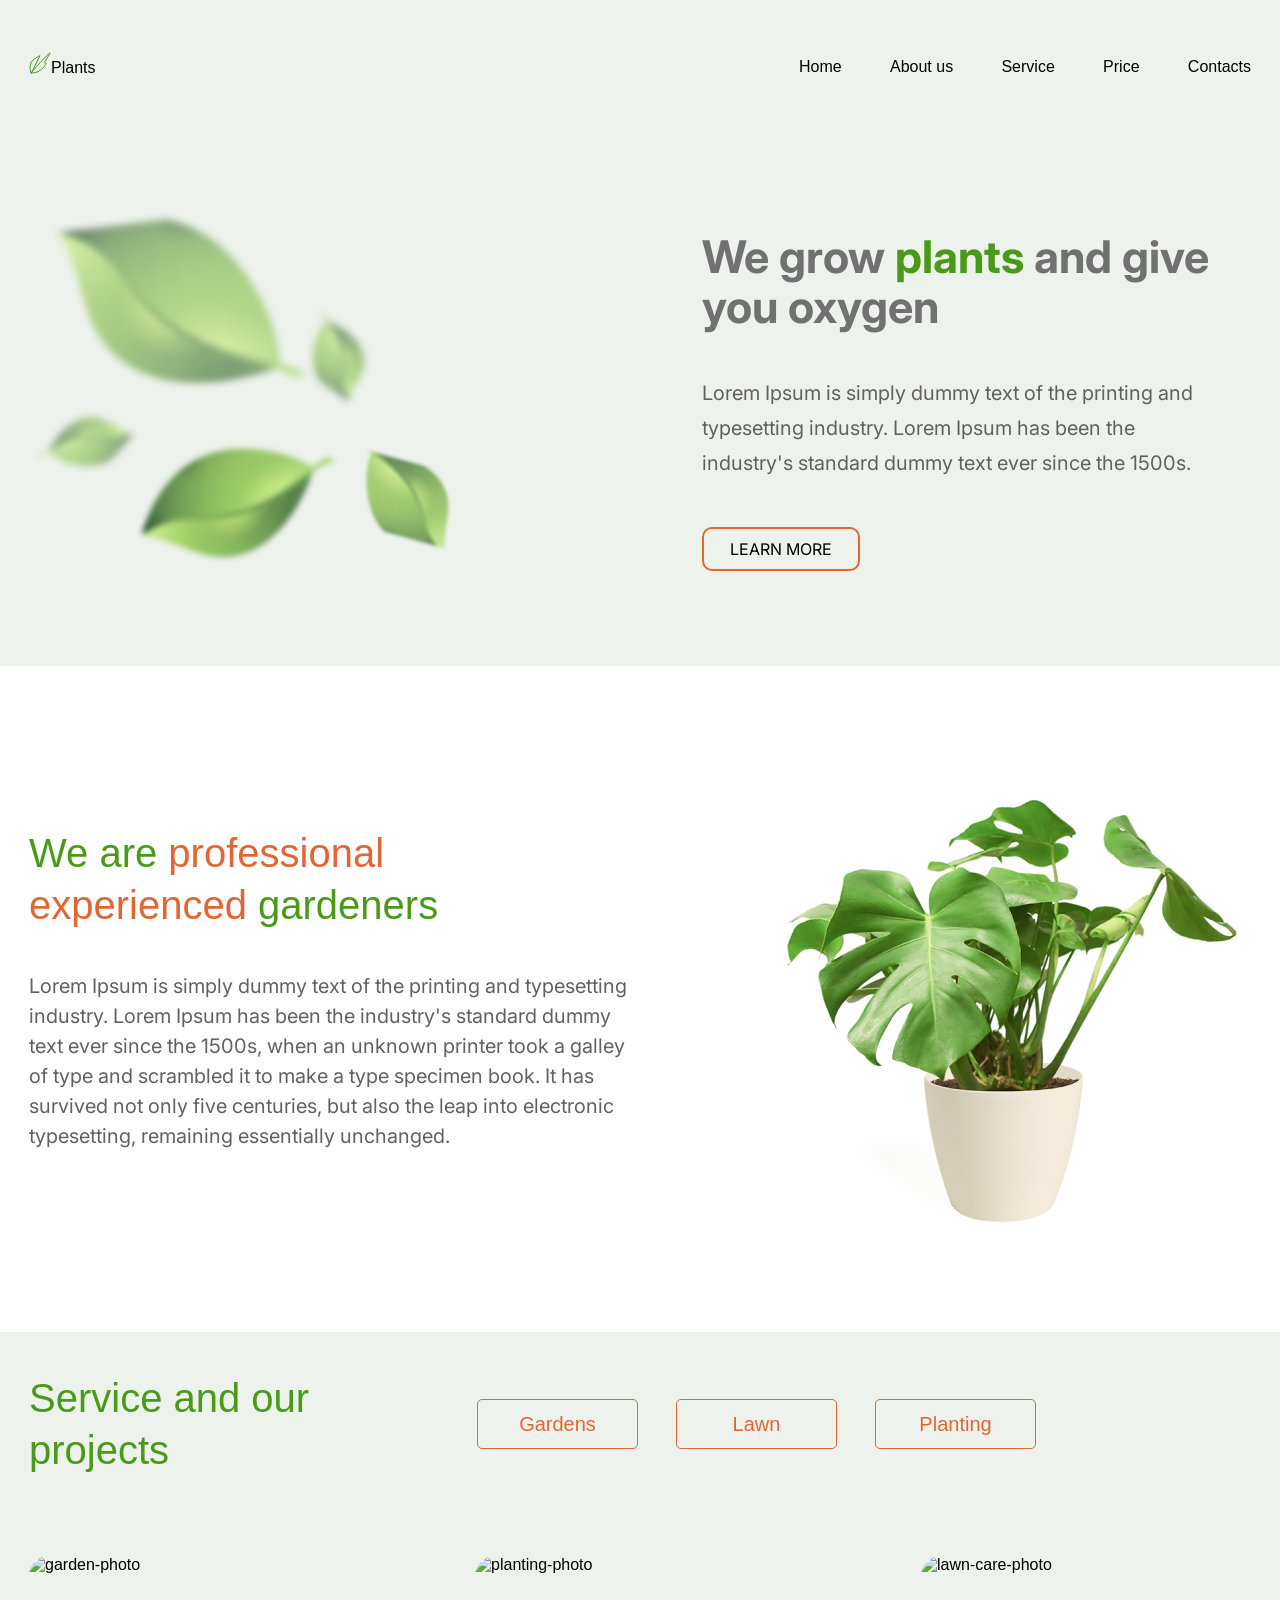
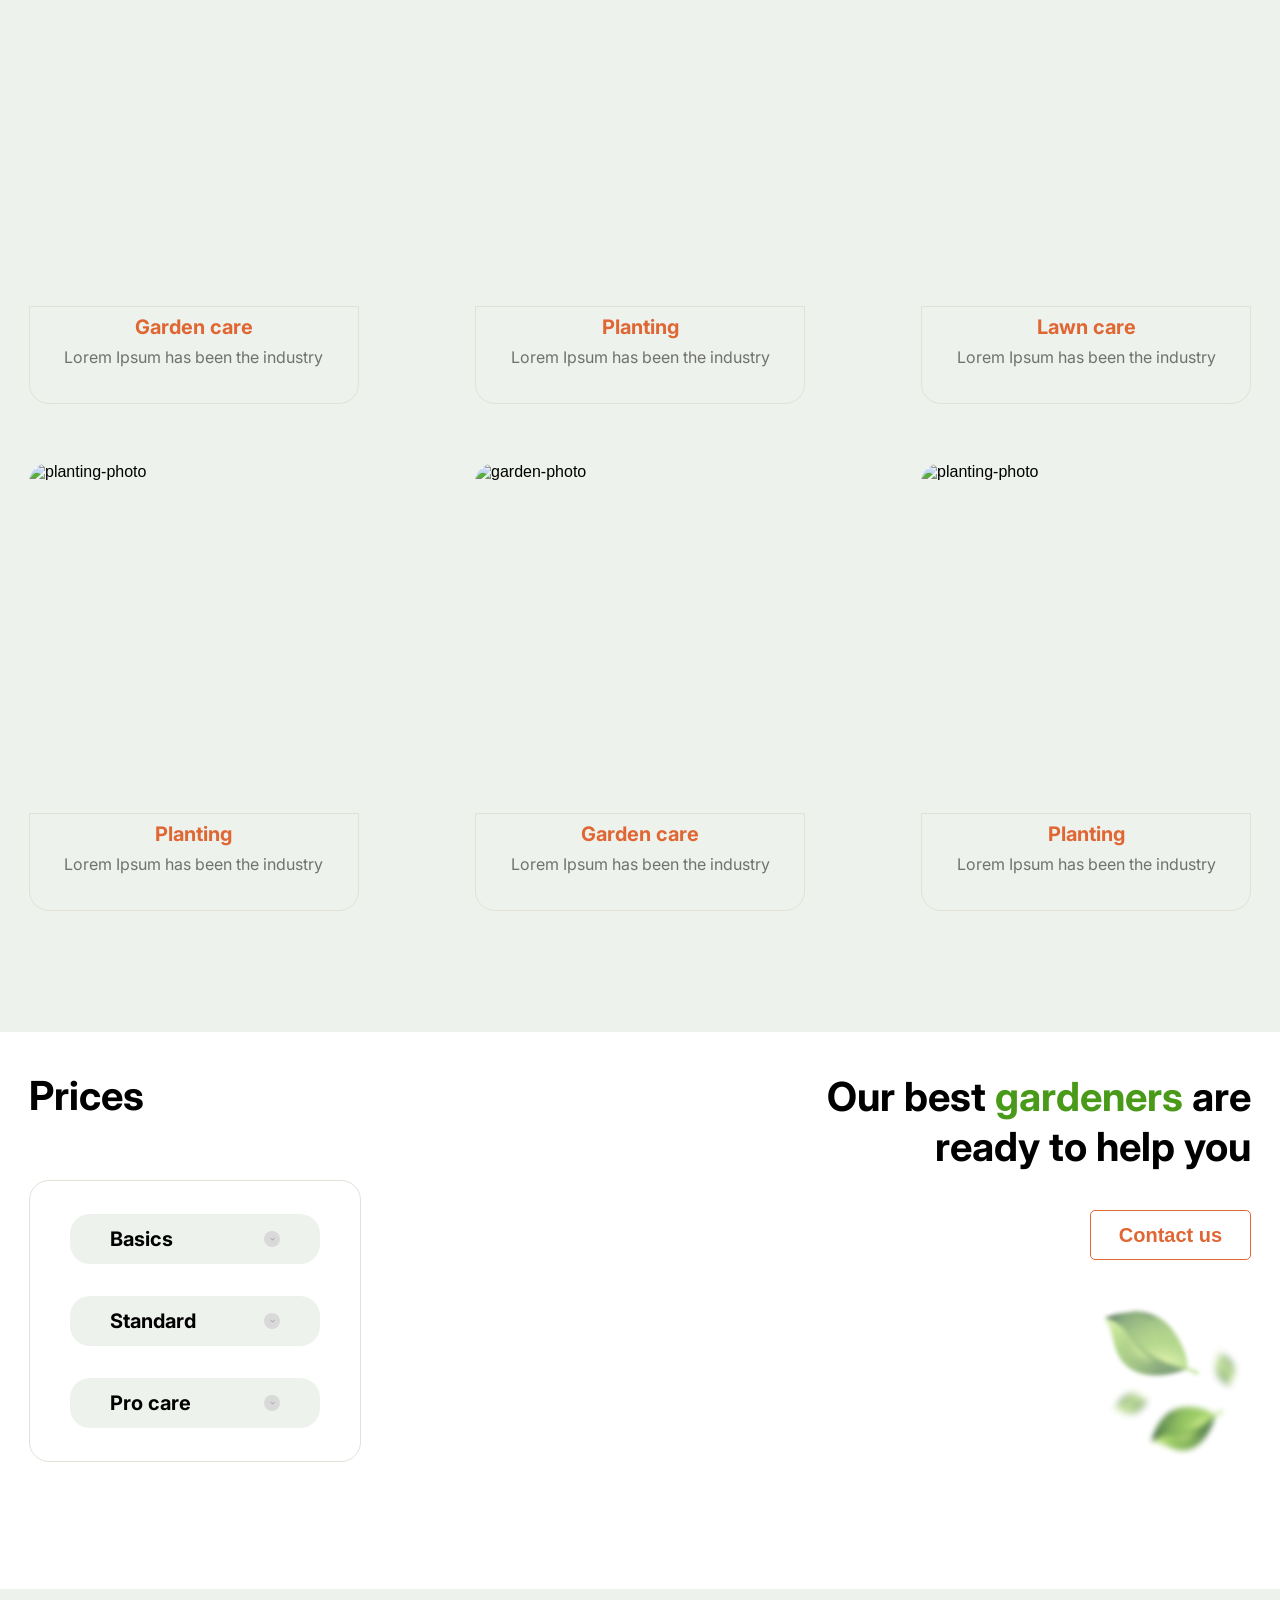
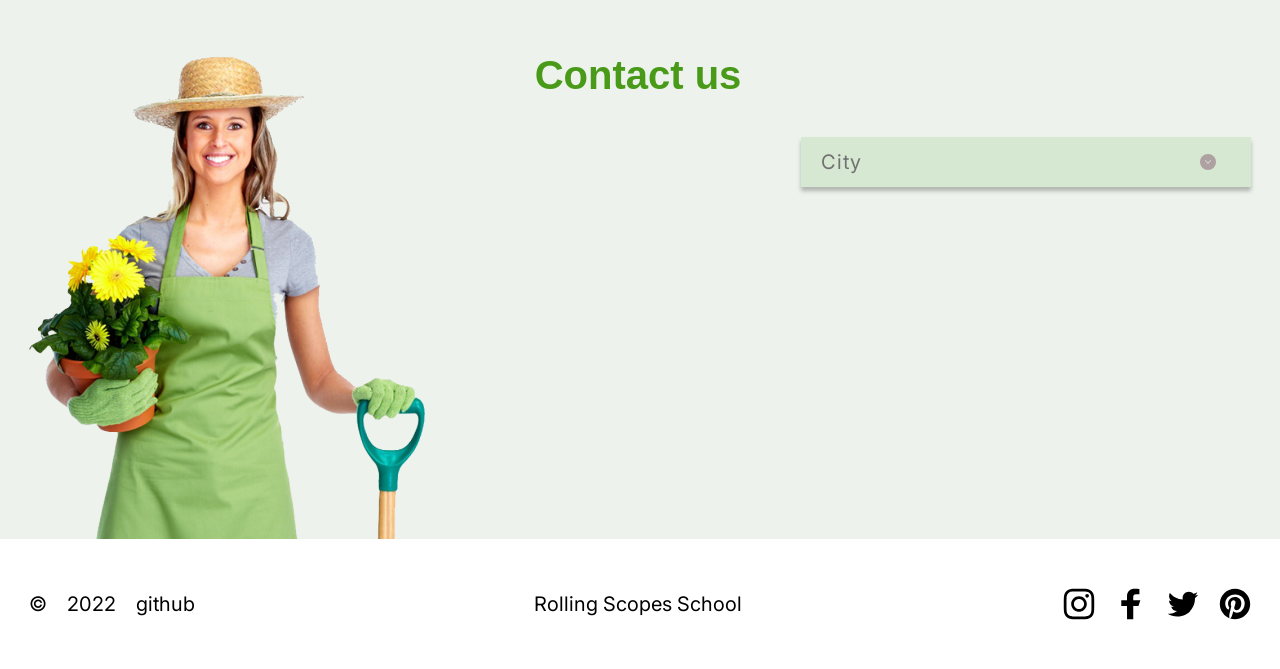
==== commit ae0683ae: "fix: desktop" ====
--- a/plants/index.html
+++ b/plants/index.html
@@ -12,12 +12,15 @@
   <title>Plants</title>
 </head>
 <body>
-  <header class="header">
+  <header class="header" id="home">
     <div class="wrapper header__wrapper">
-      <a href="#" class="logo"><img src="img/header/logo_vector.svg" alt="logo">Plants</a>
+      <a href="#home" class="logo">
+        <img src="img/header/logo_vector.svg" alt="logo">
+        <span>Plants</span>
+      </a>
       <nav>
         <ul class="navigation">
-          <li class="navigation__link"><a href="#welcome">Home</a></li>
+          <li class="navigation__link"><a href="#home">Home</a></li>
           <li class="navigation__link"><a href="#about-us">About us</a></li>
           <li class="navigation__link"><a href="#service">Service</a></li>
           <li class="navigation__link"><a href="#price">Price</a></li>
@@ -27,7 +30,7 @@
     </div>
   </header>
   <main>
-    <section class="welcome" id="welcome">
+    <section class="welcome">
       <div class="wrapper welcome__wrapper">
         <img class="welcome__img" src="img/welcome/leafs.png" alt="leafs">
         <div class="welcome__content">
@@ -188,7 +191,7 @@
         <p>2022</p>
         <p><a href="https://github.com/Montek1o" target="_blank">github</a></p>
       </div>
-      <p><a href="https://rs.school/js-stage0/" target="_blank">Rolling Scopes School</a></p>
+      <p class="footer__center"><a href="https://rs.school/js-stage0/" target="_blank">Rolling Scopes School</a></p>
       <ul class="footer__social">
         <li><a href="#"><img src="./img/svg/instagram.svg" alt="instagram"></a></li>
         <li><a href="#"><img src="./img/svg/facebook.svg" alt="facebook"></a></li>
--- a/plants/css/style.css
+++ b/plants/css/style.css
@@ -1,4 +1,4 @@
-footer a, .accordion__item__content, .welcome__button, .navigation__link a, .logo, .button {
+.accordion__item__content, .welcome__button, .navigation__link a, footer a, .logo, .button {
   transition: all 0.3s ease-out;
 }
 
@@ -6,7 +6,7 @@
   font-family: "Inika", sans-serif;
 }
 
-footer, .adresses__content, .adresses__title, .drop-down__content__item, .drop-down__title, .prices__help__title, .accordion__item__content, .accordion__item__button, .prices h2, .card__content, .about__content p, .welcome__button, .welcome__text, h1 {
+.adresses__content, .adresses__title, .drop-down__content__item, .drop-down__title, .prices__help__title, .accordion__item__content, .accordion__item__button, .prices h2, .card__content, .about__content p, .welcome__button, .welcome__text, footer, h1 {
   font-family: "Inter", sans-serif;
 }
 
@@ -67,12 +67,13 @@
 }
 
 .logo {
+  display: flex;
+  color: #000;
+  font-size: 1.6rem;
+  line-height: 2.1rem;
+  font-weight: 400;
+  font-style: normal;
   text-decoration: none;
-  color: #000;
-  font-size: 1.6rem;
-  line-height: 2.1rem;
-  font-weight: 400;
-  font-style: normal;
 }
 .logo:hover {
   color: #E06733;
@@ -81,25 +82,11 @@
   color: #499A18;
 }
 .logo img {
-  width: 20px;
-  height: 20px;
-}
-
-/*
-<span class="ico ico_"></span>
-
-.ico {
-  cursor: pointer;
-  display: inline-block;
-}
-
-.ico_ {
-  background-image: url("");
-  width: 0;
-  height: 0;
-}
-
-*/
+  width: 22px;
+  height: 22px;
+  margin-top: -5px;
+}
+
 .wrapper {
   max-width: 1222px;
   margin: 0 auto;
@@ -107,14 +94,13 @@
 
 .header {
   background: #EDF2EC;
-  padding: 52px 0 62px 0;
+  padding: 42px 0 42px 0;
 }
 .header__wrapper {
   display: flex;
   align-items: center;
   justify-content: space-between;
   transition: all 0.3s;
-  height: 20px;
 }
 
 .layout-3-column {
@@ -137,17 +123,72 @@
   flex-basis: 38%;
 }
 
+footer {
+  padding: 40px 0;
+  font-size: 2rem;
+  line-height: 5rem;
+  font-weight: 400;
+  font-style: normal;
+}
+footer a {
+  color: #000;
+  text-decoration: none;
+}
+footer a:hover {
+  color: #E06733;
+}
+footer a:active {
+  color: #499A18;
+}
+
+.footer__wrapper {
+  min-height: 50px;
+  display: flex;
+  justify-content: space-between;
+  align-items: center;
+}
+
+.footer__year {
+  display: flex;
+}
+.footer__year p {
+  padding-left: 20px;
+}
+.footer__year p:first-child {
+  padding-left: 0px;
+}
+
+.footer__center {
+  padding-left: 18px;
+}
+
+.footer__social {
+  width: 188px;
+  display: flex;
+  justify-content: space-between;
+  align-items: center;
+  list-style-type: none;
+}
+.footer__social li {
+  height: 32px;
+}
+.footer__social img {
+  width: 32px;
+  height: 32px;
+}
+
 .navigation {
   display: flex;
+  justify-content: space-between;
   font-size: 1.6rem;
   line-height: 5rem;
   font-weight: 400;
   font-style: normal;
+  width: 452px;
 }
 
 .navigation__link {
   list-style: none;
-  padding: 0 23px;
 }
 .navigation__link a {
   color: #010201;
@@ -159,12 +200,6 @@
 .navigation__link a:active {
   color: #499A18;
 }
-.navigation__link:first-child {
-  padding-left: 0;
-}
-.navigation__link:last-child {
-  padding-right: 0;
-}
 
 .welcome {
   background: #EDF2EC;
@@ -173,8 +208,6 @@
 
 .welcome__wrapper {
   display: flex;
-  justify-content: space-between;
-  align-items: center;
 }
 
 .welcome__img {
@@ -183,7 +216,8 @@
 }
 
 .welcome__content {
-  padding-left: 224.2px;
+  padding-top: 36px;
+  padding-left: 229px;
 }
 
 .welcome__text {
@@ -193,7 +227,7 @@
   font-weight: 400;
   font-style: normal;
   max-width: 525.44px;
-  margin: 42px 0 48px 0;
+  margin: 44px 0 46px 0;
 }
 
 .welcome__button {
@@ -256,7 +290,7 @@
   display: flex;
   justify-content: space-between;
   align-items: center;
-  margin-bottom: 90px;
+  margin-bottom: 80px;
 }
 .service__header h2 {
   max-width: 306px;
@@ -368,7 +402,7 @@
   background: #D9D9D9;
 }
 .accordion__item__button .arrow span {
-  background-image: url(/plants/img/svg/arrow.svg);
+  background-image: url(../img/svg/arrow.svg);
   background-repeat: no-repeat;
   background-position: center;
   width: 5px;
@@ -384,7 +418,7 @@
   background: #AEA1A1;
 }
 .accordion__item__button-active .arrow span {
-  background-image: url(/plants/img/svg/arrowactive.svg);
+  background-image: url(../img/svg/arrowactive.svg);
 }
 
 .accordion__item__content {
@@ -446,6 +480,10 @@
   flex-direction: column;
   align-items: flex-end;
 }
+.prices__help img {
+  width: 152px;
+  height: 174.99px;
+}
 
 .prices__help__title {
   font-size: 4rem;
@@ -461,22 +499,22 @@
 .prices__help__button {
   background-color: #fff;
   font-weight: 700;
-  margin: 39px 0 38px 0;
+  margin: 38px 0 39px 0;
 }
 
 .contact-us {
   background-color: #EDF2EC;
+  padding-top: 53px;
 }
 
 .contact-us__wrapper {
   display: flex;
   justify-content: space-between;
-  padding-top: 53px;
 }
 .contact-us__wrapper h2 {
   font-weight: 700;
   padding-top: 7px;
-  padding-left: 50px;
+  padding-left: 46px;
 }
 
 .contact-us__drop-down {
@@ -509,6 +547,7 @@
   font-weight: 400;
   font-style: normal;
   color: #717171;
+  letter-spacing: 0.05em;
 }
 
 .drop-down__arrow {
@@ -599,51 +638,4 @@
 .adresses__button:active {
   background-color: #499A18;
   border-color: #499A18;
-}
-
-footer {
-  margin: 40px 0;
-  font-size: 2rem;
-  line-height: 5rem;
-  font-weight: 400;
-  font-style: normal;
-}
-footer a {
-  color: #000;
-  text-decoration: none;
-}
-footer a:hover {
-  color: #E06733;
-}
-footer a:active {
-  color: #499A18;
-}
-
-.footer__wrapper {
-  height: 50px;
-  display: flex;
-  justify-content: space-between;
-  align-items: center;
-}
-.footer__wrapper p {
-  margin-right: 20px;
-}
-
-.footer__year {
-  display: flex;
-}
-
-.footer__social {
-  width: 188px;
-  display: flex;
-  justify-content: space-between;
-  align-items: center;
-  list-style-type: none;
-}
-.footer__social li {
-  height: 32px;
-}
-.footer__social img {
-  width: 32px;
-  height: 32px;
 }/*# sourceMappingURL=style.css.map */
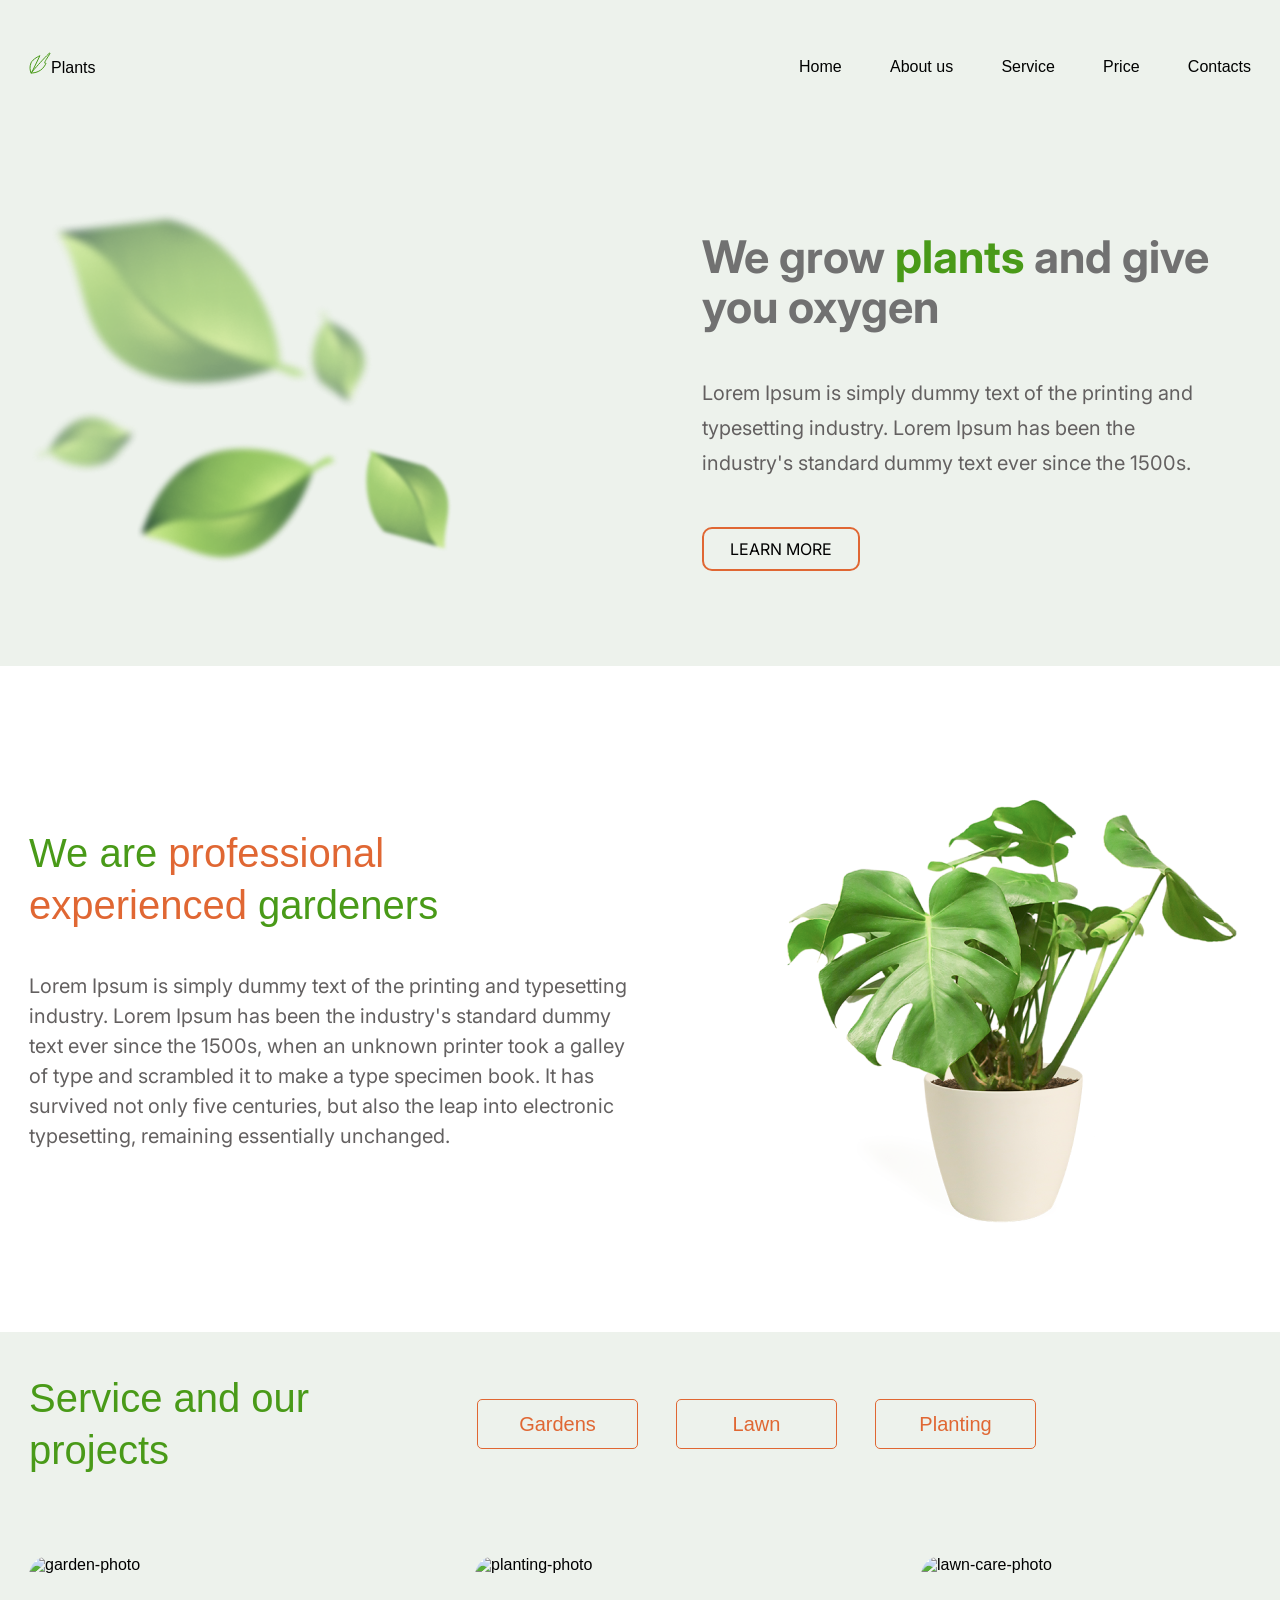
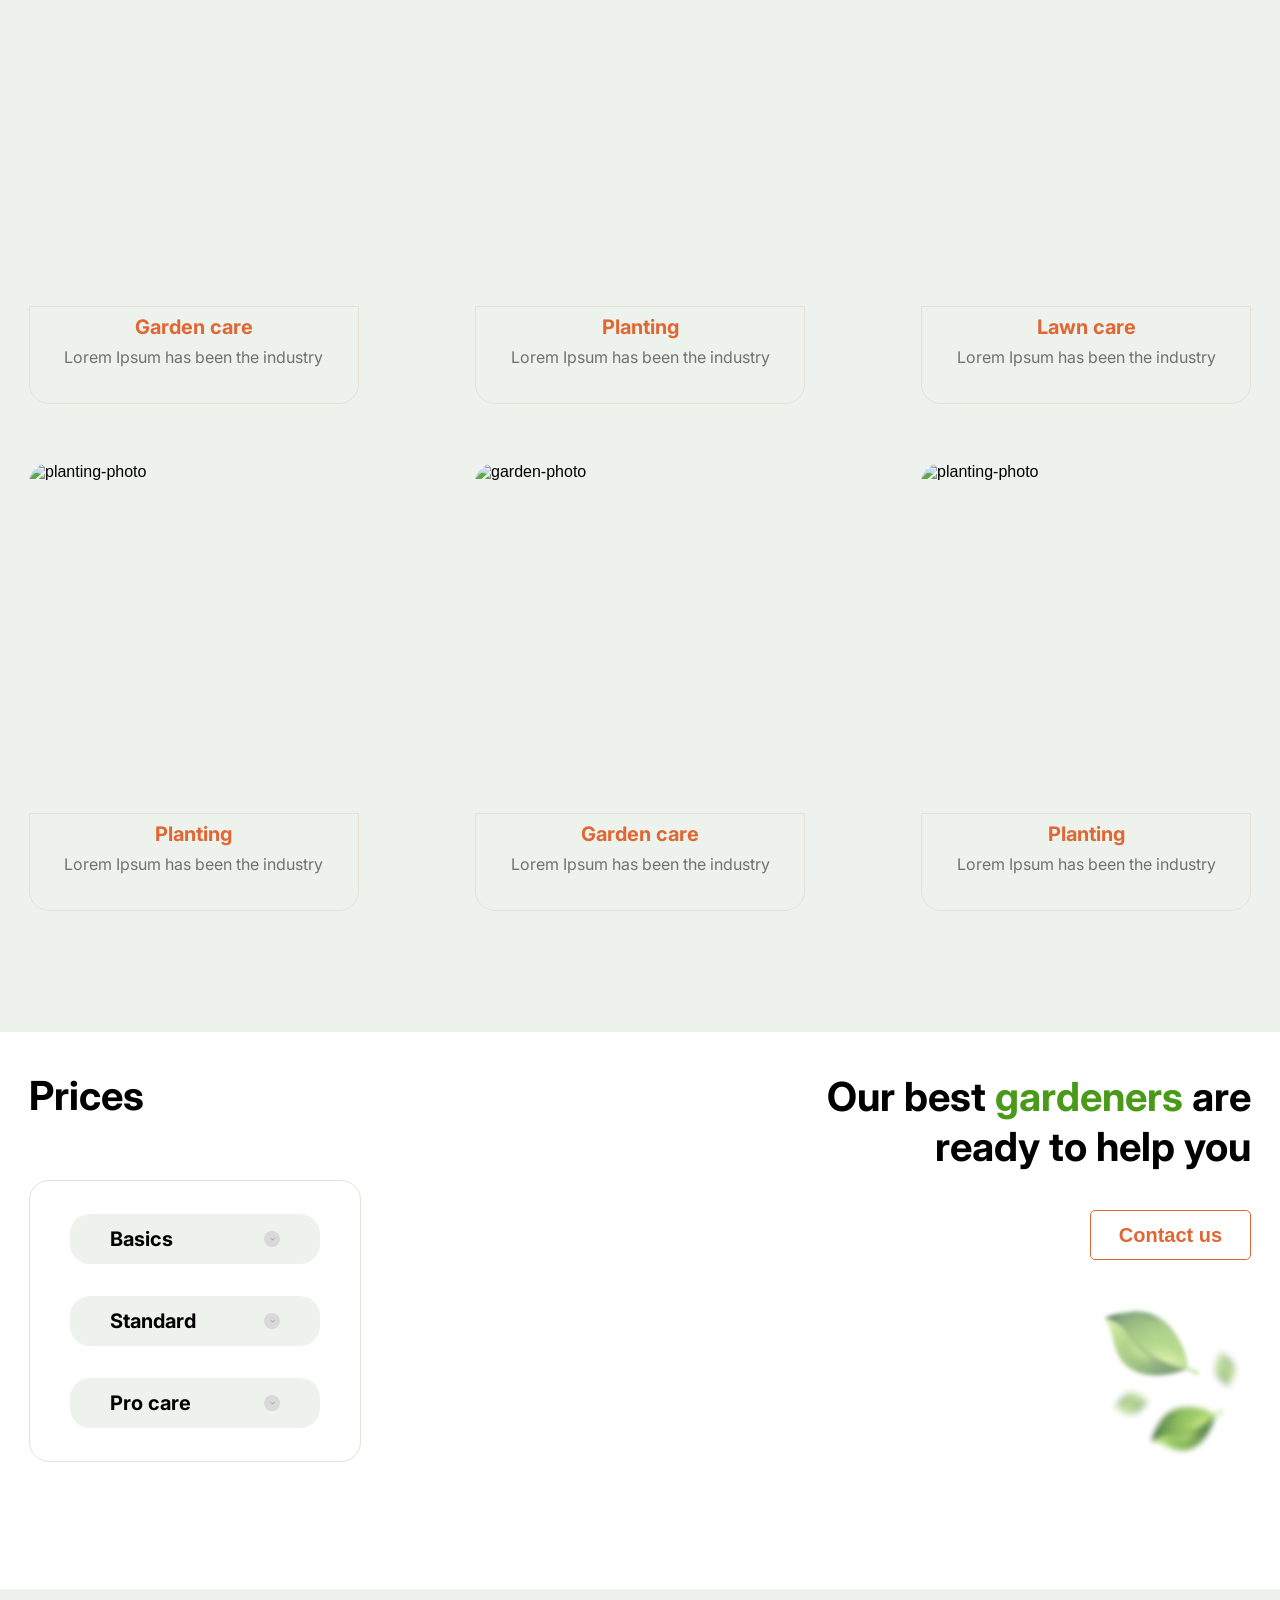
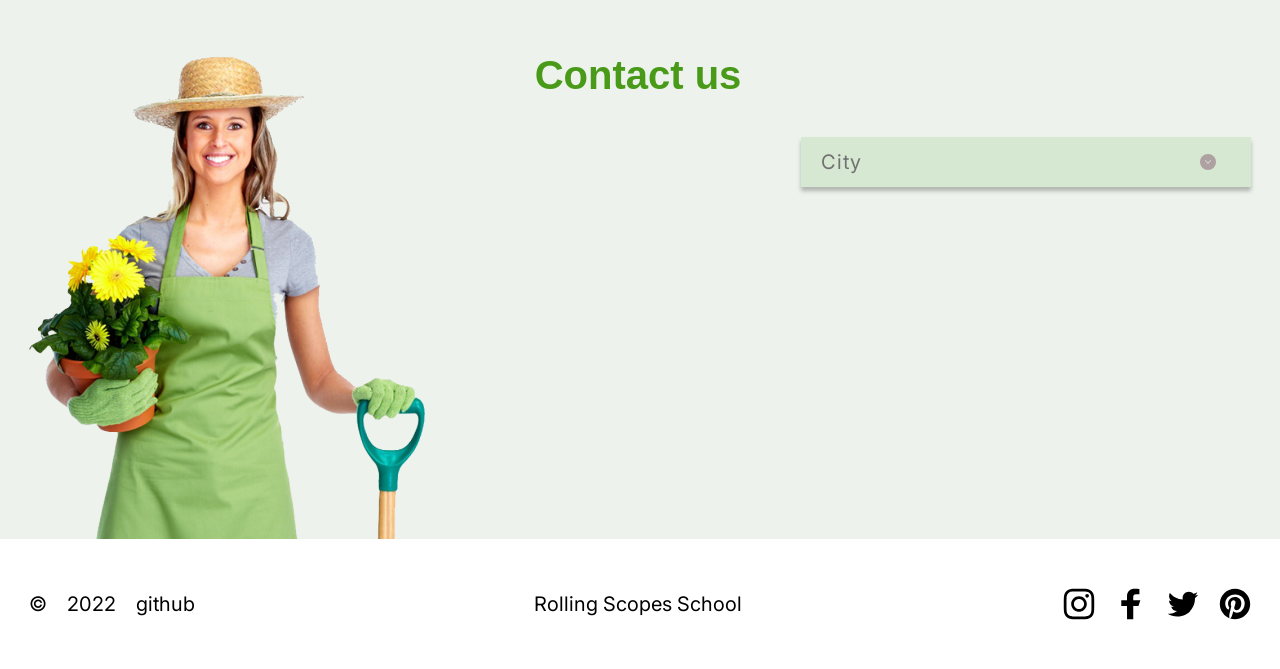
==== commit ca3dad72: "init: complete part3" ====
--- a/plants/index.html
+++ b/plants/index.html
@@ -18,8 +18,8 @@
         <img src="img/header/logo_vector.svg" alt="logo">
         <span>Plants</span>
       </a>
-      <nav>
-        <ul class="navigation">
+      <nav class="navigation__body">
+        <ul class="navigation__list">
           <li class="navigation__link"><a href="#home">Home</a></li>
           <li class="navigation__link"><a href="#about-us">About us</a></li>
           <li class="navigation__link"><a href="#service">Service</a></li>
@@ -27,6 +27,10 @@
           <li class="navigation__link"><a href="#contacts">Contacts</a></li>
         </ul>
       </nav>
+      <span class="hamburger">
+        <span class="hamburger__line"></span>
+        <span class="hamburger__line"></span>
+      </span>
     </div>
   </header>
   <main>
@@ -43,59 +47,59 @@
     <section class="about" id="about-us">
       <div class="wrapper about__wrapper">
         <div class="about__content">
-          <h2>We are <span>professional experienced</span> gardeners</h2>
-          <p>Lorem Ipsum is simply dummy text of the printing and typesetting industry. Lorem Ipsum has been the industry's standard dummy text ever since the 1500s, when an unknown printer took a galley of type and scrambled it to make a type specimen book. It has survived not only five centuries, but also the leap into electronic typesetting, remaining essentially unchanged.</p>
-        </div>
-        <img src="img/about/houseplant1.png" alt="houseplant">
+          <h2 class="about__title">We are <span>professional experienced</span> gardeners</h2>
+          <p class="about__text">Lorem Ipsum is simply dummy text of the printing and typesetting industry. Lorem Ipsum has been the industry's standard dummy text ever since the 1500s, when an unknown printer took a galley of type and scrambled it to make a type specimen book. It has survived not only five centuries, but also the leap into electronic typesetting, remaining essentially unchanged.</p>
+        </div>
+        <img class="about__img" src="img/about/houseplant1.png" alt="houseplant">
       </div>
     </section>
     <section class="service" id="service">
       <div class="wrapper">
         <div class="service__header">
-          <h2>Service and our projects</h2>
+          <h2 class="service__title">Service and our projects</h2>
           <div class="service__buttons">
-            <button class="button service_button">Gardens</button>
-            <button class="button service_button">Lawn</button>
-            <button class="button service_button">Planting</button>
+            <button class="button service__button">Gardens</button>
+            <button class="button service__button">Lawn</button>
+            <button class="button service__button">Planting</button>
           </div>
         </div>
         <div class="service__main layout-3-column">
-          <div class="service__card">
+          <div class="service__card service__card_garden">
             <img class="card__img" src="./img/service/card1.jpg" alt="garden-photo">
             <div class="card__content">
               <p class="card__title">Garden care</p>
               <p class="card__text">Lorem Ipsum has been the industry</p>
             </div>
           </div>
-          <div class="service__card">
+          <div class="service__card service__card_planting">
             <img class="card__img" src="./img/service/card2.jpg" alt="planting-photo">
             <div class="card__content">
               <p class="card__title">Planting</p>
               <p class="card__text">Lorem Ipsum has been the industry</p>
             </div>
           </div>
-          <div class="service__card">
+          <div class="service__card service__card_lawn">
             <img class="card__img" src="./img/service/card3.jpg" alt="lawn-care-photo">
             <div class="card__content">
               <p class="card__title">Lawn care</p>
               <p class="card__text">Lorem Ipsum has been the industry</p>
             </div>
           </div>
-          <div class="service__card">
+          <div class="service__card service__card_planting">
             <img class="card__img" src="./img/service/card4.jpg" alt="planting-photo">
             <div class="card__content">
               <p class="card__title">Planting</p>
               <p class="card__text">Lorem Ipsum has been the industry</p>
             </div>
           </div>
-          <div class="service__card">
+          <div class="service__card service__card_garden">
             <img class="card__img" src="./img/service/card5.jpg" alt="garden-photo">
             <div class="card__content">
               <p class="card__title">Garden care</p>
               <p class="card__text">Lorem Ipsum has been the industry</p>
             </div>
           </div>
-          <div class="service__card">
+          <div class="service__card service__card_planting">
             <img class="card__img" src="./img/service/card6.jpg" alt="planting-photo">
             <div class="card__content">
               <p class="card__title">Planting</p>
@@ -108,7 +112,7 @@
     <section class="prices" id="price">
       <div class="wrapper layout-2-column">
         <div>
-          <h2>Prices</h2>
+          <h2 class="prices__title">Prices</h2>
           <div class="prices__accordion">
             <div class="accordion__item">
               <div class="accordion__item__button">
@@ -118,7 +122,7 @@
               <div class="accordion__item__content">
                 <p class="accordion__item__content__text">Release of Letraset sheets containing Lorem Ipsum passages, and more recently</p>
                 <p class="accordion__item__content__price"><span>$15</span> / per hour</p>
-                <button class="accordion__item__content__button">Order</button>
+                <button class="accordion__item__content__button"><a href="#contacts">Order</a></button>
               </div>
             </div>
             <div class="accordion__item">
@@ -129,7 +133,7 @@
               <div class="accordion__item__content">
                 <p class="accordion__item__content__text">Release of Letraset sheets containing Lorem Ipsum passages, and more recently</p>
                 <p class="accordion__item__content__price"><span>$25</span> / per hour</p>
-                <button class="accordion__item__content__button">Order</button>
+                <button class="accordion__item__content__button"><a href="#contacts">Order</a></button>
               </div>
             </div>
             <div class="accordion__item">
@@ -140,7 +144,7 @@
               <div class="accordion__item__content">
                 <p class="accordion__item__content__text">Release of Letraset sheets containing Lorem Ipsum passages, and more recently</p>
                 <p class="accordion__item__content__price"><span>$35</span> / per hour</p>
-                <button class="accordion__item__content__button">Order</button>
+                <button class="accordion__item__content__button"><a href="#contacts">Order</a></button>
               </div>
             </div>
           </div>
@@ -148,14 +152,14 @@
         <div class="prices__help">
           <p class="prices__help__title">Our best <span>gardeners</span> are ready to help you</p>
           <button class="button prices__help__button">Contact us</button>
-          <img src="./img/prices/leafsprices.png" alt="leafs">
+          <img class="prices__help__img" src="./img/prices/leafsprices.png" alt="leafs">
         </div>
       </div>
     </section>
     <section class="contact-us" id="contacts">
       <div class="wrapper contact-us__wrapper">
-        <img src="./img/contact/contact_woman.png" alt="woman">
-        <h2>Contact us</h2>
+        <img class="contact-us__img" src="./img/contact/contact_woman.png" alt="woman">
+        <h2 class="contact-us__title">Contact us</h2>
         <div>
           <div class="contact-us__drop-down">
             <p class="drop-down__title">City</p>
@@ -171,14 +175,53 @@
             <div class="adresses__title">
               <p>City: </p>
               <p>Phone: </p>
-              <p>Office adress: </p>
+              <p class="office">Office adress: </p>
             </div>
             <div class="adresses__content">
               <p>Canandaigua, NY</p>
               <p>+1 585 393 0001</p>
-              <p>151 Charlotte Street</p>
-            </div>
-            <button class="adresses__button">Call us</button>
+              <p class="office_adress">151 Charlotte Street</p>
+            </div>
+            <a href="tel:+15853930001"><button class="adresses__button">Call us</button></a>
+          </div>
+          <div class="drop-down__adresses">
+            <div class="adresses__title">
+              <p>City: </p>
+              <p>Phone: </p>
+              <p class="office">Office adress: </p>
+            </div>
+            <div class="adresses__content">
+              <p>New York City</p>
+              <p>+1	212	456 0002</p>
+              <p class="office_adress">9 East 91st Street</p>
+            </div>
+            <a href="tel:+12124560002"><button class="adresses__button">Call us</button></a>
+          </div>
+          <div class="drop-down__adresses">
+            <div class="adresses__title">
+              <p>City: </p>
+              <p>Phone: </p>
+              <p class="office">Office adress: </p>
+            </div>
+            <div class="adresses__content">
+              <p>Yonkers, NY</p>
+              <p>+1	914	678 0003</p>
+              <p class="office_adress">511 Warburton Ave</p>
+            </div>
+            <a href="tel:+19146780003"><button class="adresses__button">Call us</button></a>
+          </div>
+          <div class="drop-down__adresses">
+            <div class="adresses__title">
+              <p>City: </p>
+              <p>Phone: </p>
+              <p class="office">Office adress: </p>
+            </div>
+            <div class="adresses__content">
+              <p>Sherrill, NY</p>
+              <p>+1	315	908 0004</p>
+              <p class="office_adress">14 WEST Noyes BLVD</p>
+            </div>
+            <a href="tel:+13159080004"><button class="adresses__button">Call us</button></a>
           </div>
         </div>
       </div>
--- a/plants/css/style.css
+++ b/plants/css/style.css
@@ -6,7 +6,7 @@
   font-family: "Inika", sans-serif;
 }
 
-.adresses__content, .adresses__title, .drop-down__content__item, .drop-down__title, .prices__help__title, .accordion__item__content, .accordion__item__button, .prices h2, .card__content, .about__content p, .welcome__button, .welcome__text, footer, h1 {
+.adresses__content, .adresses__title, .drop-down__content__item, .drop-down__title, .prices__help__title, .accordion__item__content, .accordion__item__button, .prices__title, .card__content, .about__text, .welcome__button, .welcome__text, footer, h1 {
   font-family: "Inter", sans-serif;
 }
 
@@ -35,6 +35,22 @@
 h1 span {
   color: #499A18;
 }
+@media (max-width: 768px) {
+  h1 {
+    font-size: 3.5rem;
+    line-height: 5rem;
+    font-weight: 700;
+    font-style: normal;
+  }
+}
+@media (max-width: 380px) {
+  h1 {
+    font-size: 2.5rem;
+    line-height: 3.5rem;
+    font-weight: 700;
+    font-style: normal;
+  }
+}
 
 h2 {
   font-size: 4rem;
@@ -42,6 +58,22 @@
   font-weight: 400;
   font-style: normal;
   color: #499A18;
+}
+@media (max-width: 768px) {
+  h2 {
+    font-size: 3.5rem;
+    line-height: 4.6rem;
+    font-weight: 400;
+    font-style: normal;
+  }
+}
+@media (max-width: 380px) {
+  h2 {
+    font-size: 2.5rem;
+    line-height: 3.3rem;
+    font-weight: 400;
+    font-style: normal;
+  }
 }
 
 .button {
@@ -57,13 +89,36 @@
   border-radius: 5px;
   cursor: pointer;
 }
-.button:hover {
-  background-color: #E06733;
-  color: #fff;
+@media (min-width: 769px) {
+  .button:hover {
+    background-color: #E06733;
+    color: #fff;
+  }
 }
 .button:active {
   background-color: #499A18;
   border-color: #499A18;
+  color: #fff;
+}
+@media (max-width: 380px) {
+  .button {
+    width: 121px;
+    height: 35px;
+    font-size: 1.5rem;
+    line-height: 2rem;
+    font-weight: 400;
+    font-style: normal;
+  }
+}
+.button_active {
+  background-color: #E06733;
+  color: #fff;
+}
+.button_disabled {
+  background-color: #626060;
+  border-color: #626060;
+  pointer-events: none;
+  color: #fff;
 }
 
 .logo {
@@ -87,14 +142,62 @@
   margin-top: -5px;
 }
 
+.hamburger__line, .hamburger_active::after, .hamburger_active::before, .hamburger::after, .hamburger::before {
+  content: "";
+  height: 2px;
+  width: 100%;
+  background-color: #717171;
+  transition: all 0.3s ease;
+}
+
+.hamburger {
+  display: none;
+  flex-direction: column;
+  justify-content: space-between;
+  width: 40px;
+  height: 26px;
+}
+@media (max-width: 570px) {
+  .hamburger {
+    display: inline-flex;
+    z-index: 1;
+  }
+}
+.hamburger_active .hamburger__line {
+  transform: scale(0);
+}
+.hamburger_active::before {
+  background-color: #fff;
+  transform: translateY(12px) rotate(45deg);
+}
+.hamburger_active::after {
+  background-color: #fff;
+  transform: translateY(-12px) rotate(-45deg);
+}
+
 .wrapper {
   max-width: 1222px;
   margin: 0 auto;
 }
+@media (max-width: 1222px) {
+  .wrapper {
+    padding: 0 60px;
+  }
+}
+@media (max-width: 768px) {
+  .wrapper {
+    padding: 0px 50px;
+  }
+}
+@media (max-width: 380px) {
+  .wrapper {
+    padding: 0px 25px;
+  }
+}
 
 .header {
   background: #EDF2EC;
-  padding: 42px 0 42px 0;
+  padding: 42px 0;
 }
 .header__wrapper {
   display: flex;
@@ -102,6 +205,11 @@
   justify-content: space-between;
   transition: all 0.3s;
 }
+@media (max-width: 768px) {
+  .header {
+    padding: 36px 0;
+  }
+}
 
 .layout-3-column {
   display: flex;
@@ -112,6 +220,11 @@
 .layout-3-column > * {
   flex-basis: 27%;
 }
+@media (max-width: 380px) {
+  .layout-3-column {
+    justify-content: center;
+  }
+}
 
 .layout-2-column {
   display: flex;
@@ -121,6 +234,11 @@
 }
 .layout-2-column > * {
   flex-basis: 38%;
+}
+@media (max-width: 380px) {
+  .layout-2-column {
+    justify-content: center;
+  }
 }
 
 footer {
@@ -140,6 +258,20 @@
 footer a:active {
   color: #499A18;
 }
+@media (max-width: 768px) {
+  footer {
+    padding: 32.51px 0 27px;
+    font-size: 2rem;
+    line-height: 2.4rem;
+    font-weight: 400;
+    font-style: normal;
+  }
+}
+@media (max-width: 380px) {
+  footer {
+    padding: 22px 0 18.68px;
+  }
+}
 
 .footer__wrapper {
   min-height: 50px;
@@ -147,6 +279,11 @@
   justify-content: space-between;
   align-items: center;
 }
+@media (max-width: 768px) {
+  .footer__wrapper {
+    flex-direction: column;
+  }
+}
 
 .footer__year {
   display: flex;
@@ -160,6 +297,11 @@
 
 .footer__center {
   padding-left: 18px;
+}
+@media (max-width: 768px) {
+  .footer__center {
+    padding: 16px 0;
+  }
 }
 
 .footer__social {
@@ -176,15 +318,62 @@
   width: 32px;
   height: 32px;
 }
-
-.navigation {
+@media (max-width: 768px) {
+  .footer__social {
+    padding-top: 10px;
+  }
+  .footer__social img {
+    width: 28px;
+    height: 28px;
+  }
+}
+@media (max-width: 380px) {
+  .footer__social {
+    padding-top: 0px;
+  }
+}
+
+.navigation__body_active {
+  position: fixed;
+  top: 0;
+  left: 0;
+  width: 100%;
+  height: 100%;
+  background-color: rgba(0, 0, 0, 0.5);
+  transition: all 0.3s ease;
+  overflow: auto;
+}
+
+.navigation__list {
   display: flex;
   justify-content: space-between;
+  width: 452px;
   font-size: 1.6rem;
   line-height: 5rem;
   font-weight: 400;
   font-style: normal;
-  width: 452px;
+  transition: all 0.3s ease;
+}
+@media (max-width: 570px) {
+  .navigation__list {
+    display: block;
+    transform: translateY(-285px);
+    font-size: 1.8rem;
+    line-height: 5rem;
+    font-weight: 400;
+    font-style: normal;
+    position: absolute;
+    top: 0;
+    right: 0;
+    width: 220px;
+    padding: 10px 0 10px 50px;
+    box-shadow: -4px 4px 15px #2a5a0d;
+    border-radius: 20px;
+    background-color: #6cc336;
+  }
+}
+.navigation__list_active {
+  transform: translateY(0);
 }
 
 .navigation__link {
@@ -200,11 +389,29 @@
 .navigation__link a:active {
   color: #499A18;
 }
+@media (max-width: 570px) {
+  .navigation__link a {
+    color: #fff;
+  }
+  .navigation__link a:active {
+    color: #E06733;
+  }
+}
 
 .welcome {
   background: #EDF2EC;
   padding: 62px 0 62.64px 0;
 }
+@media (max-width: 768px) {
+  .welcome {
+    padding: 37px 0 70px 0;
+  }
+}
+@media (max-width: 380px) {
+  .welcome {
+    padding: 24px 0;
+  }
+}
 
 .welcome__wrapper {
   display: flex;
@@ -214,10 +421,42 @@
   width: 448.8px;
   height: 407.36px;
 }
+@media (max-width: 768px) {
+  .welcome__img {
+    order: 2;
+    width: 280px;
+    height: 254.15px;
+  }
+}
+@media (max-width: 530px) {
+  .welcome__img {
+    display: none;
+  }
+}
+@media (max-width: 380px) {
+  .welcome__img {
+    display: none;
+  }
+}
 
 .welcome__content {
   padding-top: 36px;
   padding-left: 229px;
+}
+@media (max-width: 1222px) {
+  .welcome__content {
+    padding: 20px 0 0;
+  }
+}
+@media (max-width: 768px) {
+  .welcome__content {
+    padding: 0 47px 0 0;
+  }
+}
+@media (max-width: 380px) {
+  .welcome__content {
+    padding: 0;
+  }
 }
 
 .welcome__text {
@@ -228,6 +467,20 @@
   font-style: normal;
   max-width: 525.44px;
   margin: 44px 0 46px 0;
+}
+@media (max-width: 768px) {
+  .welcome__text {
+    font-size: 1.6rem;
+    line-height: 2.5rem;
+    font-weight: 400;
+    font-style: normal;
+    margin: 30px 0 34px;
+  }
+}
+@media (max-width: 380px) {
+  .welcome__text {
+    margin: 20.36px 0 25px 0;
+  }
 }
 
 .welcome__button {
@@ -253,25 +506,82 @@
   background-color: #499A18;
   border-color: #499A18;
 }
+@media (max-width: 380px) {
+  .welcome__button {
+    width: 100px;
+    height: 34.14px;
+    font-size: 1rem;
+    line-height: 2rem;
+    font-weight: 400;
+    font-style: normal;
+  }
+}
 
 .about {
-  padding: 93px 0 94px 0;
+  padding: 93px 0 94px;
+}
+@media (max-width: 768px) {
+  .about {
+    padding: 40px 0 95px;
+  }
+}
+@media (max-width: 380px) {
+  .about {
+    padding: 30px 0 31px;
+  }
 }
 
 .about__wrapper {
   display: flex;
   justify-content: space-between;
-}
-
-.about__content h2 {
+  flex-wrap: wrap;
+}
+
+@media (max-width: 1222px) {
+  .about__img {
+    margin: 40px auto 0px;
+  }
+}
+@media (max-width: 768px) {
+  .about__img {
+    width: 250px;
+    height: 258px;
+  }
+}
+@media (max-width: 380px) {
+  .about__img {
+    width: 150px;
+    height: 147px;
+    margin-top: 0px;
+  }
+}
+
+.about__title {
   max-width: 463px;
   margin-bottom: 40px;
   padding-top: 68px;
 }
-.about__content h2 span {
+.about__title span {
   color: #E06733;
 }
-.about__content p {
+@media (max-width: 1222px) {
+  .about__title {
+    margin: 0px auto 50px;
+    text-align: center;
+  }
+}
+@media (max-width: 768px) {
+  .about__title {
+    padding-top: 0px;
+  }
+}
+@media (max-width: 380px) {
+  .about__title {
+    margin-bottom: 16px;
+  }
+}
+
+.about__text {
   max-width: 605px;
   color: #636060;
   font-size: 2rem;
@@ -279,10 +589,34 @@
   font-weight: 400;
   font-style: normal;
 }
+@media (max-width: 768px) {
+  .about__text {
+    max-width: 668px;
+    min-height: 208px;
+  }
+}
+@media (max-width: 380px) {
+  .about__text {
+    font-size: 1.5rem;
+    line-height: 2.5rem;
+    font-weight: 400;
+    font-style: normal;
+  }
+}
 
 .service {
   background-color: #EDF2EC;
-  padding: 40px 0 121px 0;
+  padding: 40px 0 121px;
+}
+@media (max-width: 768px) {
+  .service {
+    padding: 60px 0 70px;
+  }
+}
+@media (max-width: 380px) {
+  .service {
+    padding: 30px 0 27px;
+  }
 }
 
 .service__header {
@@ -292,27 +626,98 @@
   align-items: center;
   margin-bottom: 80px;
 }
-.service__header h2 {
+@media (max-width: 1222px) {
+  .service__header {
+    flex-direction: column;
+  }
+}
+@media (max-width: 768px) {
+  .service__header {
+    align-items: flex-start;
+    margin-bottom: 2px;
+  }
+}
+@media (max-width: 380px) {
+  .service__header {
+    margin-bottom: 6px;
+  }
+}
+
+.service__title {
   max-width: 306px;
 }
+@media (max-width: 380px) {
+  .service__title {
+    max-width: 187px;
+  }
+}
 
 .service__buttons {
   display: flex;
-}
-.service__buttons .service_button {
+  flex-wrap: wrap;
+}
+.service__buttons .service__button {
   margin-left: 38px;
 }
-.service__buttons .service_button:first-child {
+.service__buttons .service__button:first-child {
   margin-left: 0;
+}
+@media (max-width: 380px) {
+  .service__buttons .service__button {
+    margin: 0;
+    margin-right: 10px;
+  }
+  .service__buttons .service__button:last-child {
+    margin-top: 9px;
+  }
+}
+@media (max-width: 768px) {
+  .service__buttons {
+    margin-top: 42px;
+  }
+}
+@media (max-width: 380px) {
+  .service__buttons {
+    margin-top: 40px;
+  }
 }
 
 .service__main {
   min-height: 955px;
 }
+@media (max-width: 380px) {
+  .service__main {
+    justify-content: center;
+  }
+}
 
 .service__card {
   display: flex;
   flex-direction: column;
+}
+@media (max-width: 768px) {
+  .service__card {
+    margin-top: 36px;
+  }
+}
+@media (max-width: 380px) {
+  .service__card {
+    margin-top: 32px;
+  }
+}
+.service__card_garden {
+  filter: blur(0px);
+}
+.service__card_lawn {
+  filter: blur(0px);
+}
+.service__card_planting {
+  filter: blur(0px);
+}
+
+.blur {
+  filter: blur(5px);
+  transition: all 0.5s ease;
 }
 
 .card__img {
@@ -322,6 +727,12 @@
      object-fit: cover;
   border-radius: 20px 20px 0px 0px;
 }
+@media (max-width: 768px) {
+  .card__img {
+    width: 280px;
+    height: 350px;
+  }
+}
 
 .card__content {
   display: flex;
@@ -349,11 +760,24 @@
   font-style: normal;
   margin-bottom: 36px;
 }
+@media (max-width: 768px) {
+  .card__text {
+    margin-bottom: 20px;
+    max-width: 203px;
+    text-align: center;
+  }
+}
 
 .prices {
-  padding: 40px 0 115px 0;
-}
-.prices h2 {
+  padding: 40px 0 0px;
+}
+@media (max-width: 380px) {
+  .prices {
+    padding: 25px 0 0px;
+  }
+}
+
+.prices__title {
   color: #000;
   font-size: 4rem;
   line-height: 4.8rem;
@@ -361,20 +785,60 @@
   font-style: normal;
   margin-bottom: 60px;
 }
+@media (max-width: 768px) {
+  .prices__title {
+    font-size: 3.5rem;
+    line-height: 4.2rem;
+    font-weight: 700;
+    font-style: normal;
+    margin-bottom: 50px;
+    height: 49px;
+    width: 135px;
+    text-align: center;
+  }
+}
+@media (max-width: 380px) {
+  .prices__title {
+    font-size: 2.5rem;
+    line-height: 3rem;
+    font-weight: 700;
+    font-style: normal;
+    margin: 0 auto 40px;
+    height: 27px;
+  }
+}
 
 .prices__accordion {
   display: flex;
   flex-direction: column;
   justify-content: center;
   align-items: center;
-  max-width: 332px;
-  height: 282.01px;
+  width: 332px;
+  min-height: 282.01px;
   border: 1px solid #E3E1D5;
   border-radius: 20px;
 }
+@media (max-width: 380px) {
+  .prices__accordion {
+    width: 224px;
+    min-height: 235px;
+    margin: 0 auto;
+    padding: 10px;
+  }
+}
 
 .accordion__item {
   margin: 16px 0;
+}
+@media (max-width: 380px) {
+  .accordion__item {
+    width: 180px;
+    margin-top: 13.92px;
+    margin-bottom: 0;
+  }
+  .accordion__item:first-child {
+    margin-top: 0;
+  }
 }
 
 .accordion__item__button {
@@ -420,11 +884,22 @@
 .accordion__item__button-active .arrow span {
   background-image: url(../img/svg/arrowactive.svg);
 }
+@media (max-width: 380px) {
+  .accordion__item__button {
+    width: 180px;
+    height: 49.72px;
+    font-size: 1.5rem;
+    line-height: 2rem;
+    font-weight: 700;
+    font-style: normal;
+    padding: 0 40px 0 30px;
+  }
+}
 
 .accordion__item__content {
   max-height: 0;
   width: 250px;
-  padding: 0 40px;
+  padding: 0 20px;
   overflow: hidden;
   background-color: #D6E7D2;
   border-bottom-left-radius: 20px;
@@ -467,22 +942,45 @@
   font-style: normal;
   color: #717171;
 }
-.accordion__item__content__button:hover {
-  background-color: #E06733;
-  color: #fff;
+.accordion__item__content__button a {
+  text-decoration: none;
+  color: #717171;
+}
+@media (min-width: 768px) {
+  .accordion__item__content__button:hover {
+    background-color: #E06733;
+  }
+  .accordion__item__content__button:hover a {
+    color: #fff;
+  }
 }
 .accordion__item__content__button:active {
   background-color: #499A18;
 }
+@media (max-width: 380px) {
+  .accordion__item__content {
+    width: 180px;
+  }
+}
 
 .prices__help {
   display: flex;
   flex-direction: column;
   align-items: flex-end;
-}
-.prices__help img {
-  width: 152px;
-  height: 174.99px;
+  padding-bottom: 115px;
+}
+@media (max-width: 768px) {
+  .prices__help {
+    padding-top: 99px;
+    padding-bottom: 87px;
+  }
+}
+@media (max-width: 380px) {
+  .prices__help {
+    padding-top: 19px;
+    padding-bottom: 40px;
+    align-items: center;
+  }
 }
 
 .prices__help__title {
@@ -491,30 +989,127 @@
   font-weight: 700;
   font-style: normal;
   text-align: right;
+  transition: all 0.3s;
 }
 .prices__help__title span {
   color: #499A18;
+}
+@media (max-width: 768px) {
+  .prices__help__title {
+    font-size: 2.5rem;
+    line-height: 3.5rem;
+    font-weight: 700;
+    font-style: normal;
+    width: 296px;
+  }
+}
+@media (max-width: 380px) {
+  .prices__help__title {
+    font-size: 2rem;
+    line-height: 3.5rem;
+    font-weight: 700;
+    font-style: normal;
+    text-align: center;
+    width: 230px;
+    height: 77px;
+  }
 }
 
 .prices__help__button {
   background-color: #fff;
   font-weight: 700;
-  margin: 38px 0 39px 0;
+  margin: 38px 0 39px;
+}
+@media (max-width: 768px) {
+  .prices__help__button {
+    margin: 30px 0 34px;
+  }
+}
+@media (max-width: 380px) {
+  .prices__help__button {
+    margin: 14px 0 0;
+  }
+}
+
+.prices__help__img {
+  width: 152px;
+  height: 174.99px;
+}
+@media (max-width: 380px) {
+  .prices__help__img {
+    display: none;
+  }
 }
 
 .contact-us {
   background-color: #EDF2EC;
   padding-top: 53px;
 }
+@media (max-width: 768px) {
+  .contact-us {
+    padding-top: 40px;
+  }
+}
+@media (max-width: 380px) {
+  .contact-us {
+    padding-top: 25px;
+  }
+}
 
 .contact-us__wrapper {
   display: flex;
   justify-content: space-between;
 }
-.contact-us__wrapper h2 {
+@media (max-width: 1222px) {
+  .contact-us__wrapper {
+    flex-direction: column;
+    align-items: center;
+  }
+}
+
+.contact-us__title {
   font-weight: 700;
   padding-top: 7px;
   padding-left: 46px;
+}
+@media (max-width: 768px) {
+  .contact-us__title {
+    padding: 0;
+    font-size: 4rem;
+    line-height: 5.2rem;
+    font-weight: 700;
+    font-style: normal;
+  }
+}
+@media (max-width: 380px) {
+  .contact-us__title {
+    font-size: 2.5rem;
+    line-height: 3.3rem;
+    font-weight: 700;
+    font-style: normal;
+  }
+}
+
+@media (max-width: 1222px) {
+  .contact-us__img {
+    order: 2;
+    width: 400px;
+    height: 496.99px;
+  }
+}
+@media (max-width: 768px) {
+  .contact-us__img {
+    margin-top: 15px;
+    width: 200px;
+    height: 248.49px;
+  }
+}
+@media (max-width: 380px) {
+  .contact-us__img {
+    margin-top: 0px;
+    width: 100px;
+    height: 124.25px;
+  }
 }
 
 .contact-us__drop-down {
@@ -527,18 +1122,45 @@
   align-items: center;
   padding: 0 35px 0 20px;
   margin-top: 95px;
+  margin-bottom: 235px;
   cursor: pointer;
 }
 .contact-us__drop-down_active {
   background: #C1E698;
   border: 1px solid #D6E7D2;
   box-shadow: none;
+  margin-bottom: 0px;
 }
 .contact-us__drop-down_active .drop-down__arrow {
   background: #8BA07E;
 }
 .contact-us__drop-down_active .drop-down__arrow img {
   transform: none;
+}
+@media (max-width: 768px) {
+  .contact-us__drop-down {
+    margin-top: 100px;
+  }
+  .contact-us__drop-down_active {
+    margin-top: 60px;
+  }
+}
+@media (max-width: 530px) {
+  .contact-us__drop-down {
+    width: 300px;
+    height: 50px;
+  }
+}
+@media (max-width: 380px) {
+  .contact-us__drop-down {
+    margin-top: 80px;
+    margin-bottom: 132px;
+    padding: 0 20px;
+  }
+  .contact-us__drop-down_active {
+    margin-top: 42px;
+    margin-bottom: 0px;
+  }
 }
 
 .drop-down__title {
@@ -570,6 +1192,21 @@
   background: #DCE9D9;
   padding: 0px 35px 31px;
   display: none;
+}
+@media (max-width: 768px) {
+  .contact-us__drop-down__content {
+    margin-bottom: 41px;
+  }
+}
+@media (max-width: 530px) {
+  .contact-us__drop-down__content {
+    width: 300px;
+  }
+}
+@media (max-width: 380px) {
+  .contact-us__drop-down__content {
+    margin-bottom: 61px;
+  }
 }
 
 .drop-down__content__item {
@@ -596,9 +1233,30 @@
   border-radius: 20px;
   margin-top: 47px;
   padding: 17px 76px 32px 35px;
-  display: flex;
   display: none;
   flex-wrap: wrap;
+}
+@media (max-width: 768px) {
+  .drop-down__adresses {
+    margin-top: 61px;
+  }
+}
+@media (max-width: 530px) {
+  .drop-down__adresses {
+    width: 282px;
+    height: 212px;
+    padding: 23px 36px;
+    margin: 49px auto 14px;
+  }
+}
+@media (max-width: 380px) {
+  .drop-down__adresses {
+    margin: 49px auto 34px;
+  }
+}
+
+.adresses_active {
+  display: flex;
 }
 
 .adresses__title {
@@ -606,6 +1264,17 @@
   line-height: 4rem;
   font-weight: 400;
   font-style: normal;
+}
+@media (max-width: 530px) {
+  .adresses__title {
+    width: 64.69px;
+  }
+  .adresses__title .office {
+    font-size: 1.6rem;
+    line-height: 2rem;
+    font-weight: 400;
+    font-style: normal;
+  }
 }
 
 .adresses__content {
@@ -614,7 +1283,19 @@
   line-height: 4rem;
   font-weight: 400;
   font-style: normal;
-  padding-left: 10px;
+  padding-left: 26px;
+}
+@media (max-width: 530px) {
+  .adresses__content {
+    padding-left: 0px;
+    width: 140px;
+  }
+  .adresses__content .office_adress {
+    font-size: 1.6rem;
+    line-height: 2rem;
+    font-weight: 400;
+    font-style: normal;
+  }
 }
 
 .adresses__button {
@@ -629,13 +1310,22 @@
   color: #717171;
   background: #EDF2EC;
   cursor: pointer;
-  margin-left: 120px;
-}
-.adresses__button:hover {
-  background-color: #E06733;
-  color: #fff;
+  margin-left: 127px;
+  margin-top: 18px;
+}
+@media (min-width: 768px) {
+  .adresses__button:hover {
+    background-color: #E06733;
+    color: #fff;
+  }
 }
 .adresses__button:active {
   background-color: #499A18;
   border-color: #499A18;
+}
+@media (max-width: 530px) {
+  .adresses__button {
+    margin-left: 50px;
+    margin-top: 17px;
+  }
 }/*# sourceMappingURL=style.css.map */
